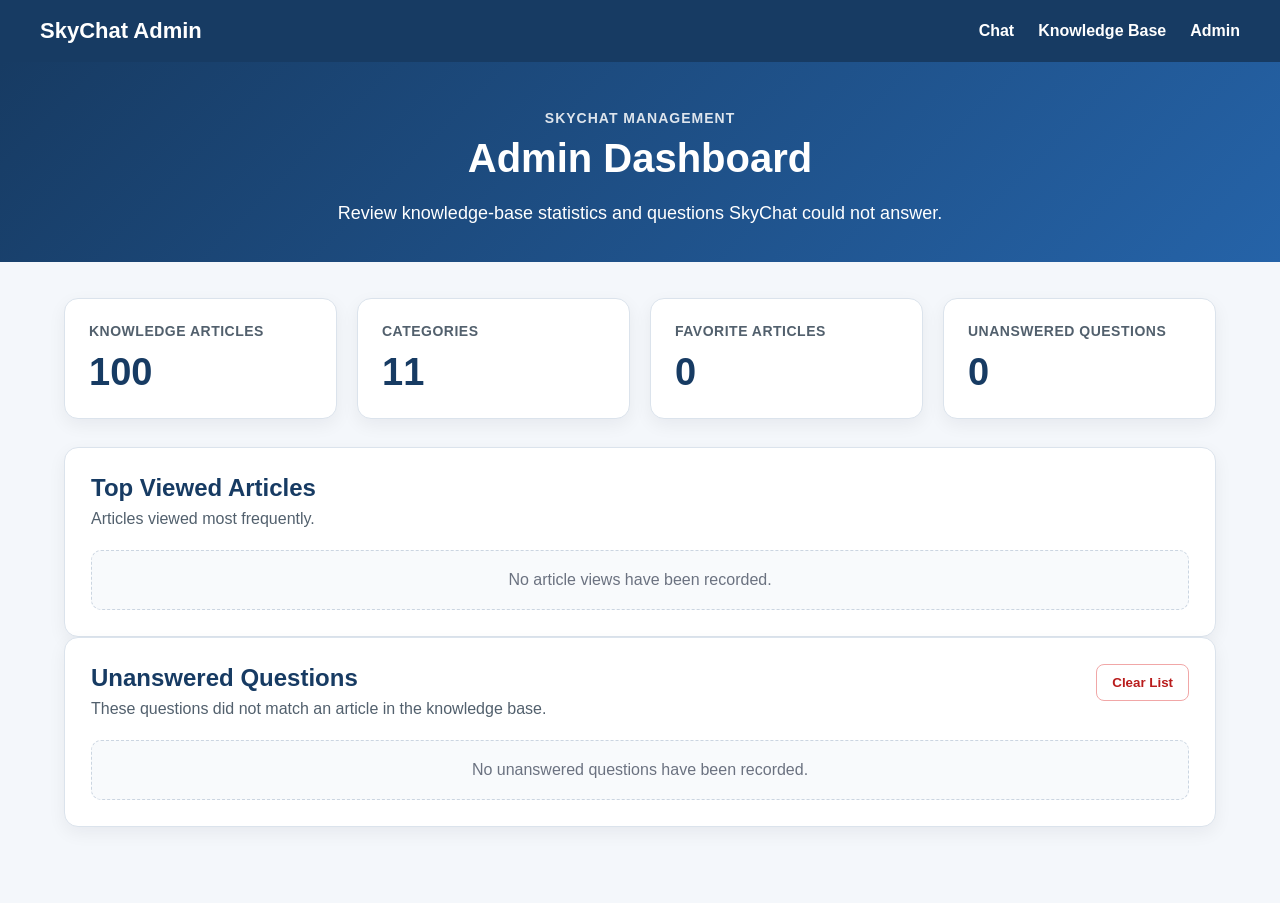
==== pages/admin.html @ cef56a5d "Upload SkyChat v1.0 Pilot" ====
<!DOCTYPE html>
<html lang="en">

<head>
    <meta charset="UTF-8">

    <meta
        name="viewport"
        content="width=device-width, initial-scale=1.0"
    >

    <title>SkyChat Admin</title>

    <link
        rel="stylesheet"
        href="../css/style.css"
    >
</head>

<body>

    <nav>
        <div class="logo">
            SkyChat Admin
        </div>

        <ul>
            <li>
                <a href="../index.html">
                    Chat
                </a>
            </li>

            <li>
                <a href="knowledge.html">
                    Knowledge Base
                </a>
            </li>

            <li>
                <a href="admin.html">
                    Admin
                </a>
            </li>
        </ul>
    </nav>

    <header class="admin-header">
        <p class="eyebrow">
            SkyChat Management
        </p>

        <h1>Admin Dashboard</h1>

        <p class="header-description">
            Review knowledge-base statistics and questions
            SkyChat could not answer.
        </p>
    </header>

    <main class="admin-layout">

        <section class="admin-stat-grid">

            <article class="admin-stat-card">
                <span class="admin-stat-label">
                    Knowledge Articles
                </span>

                <strong
                    id="articleCount"
                    class="admin-stat-number"
                >
                    0
                </strong>
            </article>

            <article class="admin-stat-card">
                <span class="admin-stat-label">
                    Categories
                </span>

                <strong
                    id="categoryCount"
                    class="admin-stat-number"
                >
                    0
                </strong>
            </article>

            <article class="admin-stat-card">
                <span class="admin-stat-label">
                    Favorite Articles
                </span>

                <strong
                    id="favoriteCount"
                    class="admin-stat-number"
                >
                    0
                </strong>
            </article>

            <article class="admin-stat-card">
                <span class="admin-stat-label">
                    Unanswered Questions
                </span>

                <strong
                    id="unansweredCount"
                    class="admin-stat-number"
                >
                    0
                </strong>
            </article>

        </section>
<section class="admin-panel">

    <div class="admin-panel-heading">

        <div>

            <h2>Top Viewed Articles</h2>

            <p>
                Articles viewed most frequently.
            </p>

        </div>

    </div>

    <div
        id="topArticlesList"
        class="top-articles-list"
    >

        <p class="admin-empty-message">
            No article views have been recorded.
        </p>

    </div>

</section>
        <section class="admin-panel">

            <div class="admin-panel-heading">
                <div>
                    <h2>Unanswered Questions</h2>

                    <p>
                        These questions did not match an article
                        in the knowledge base.
                    </p>
                </div>

                <button
                    id="clearUnansweredButton"
                    class="admin-danger-button"
                    type="button"
                >
                    Clear List
                </button>
            </div>

            <div
                id="unansweredQuestionsList"
                class="unanswered-questions-list"
            >
                <p class="admin-empty-message">
                    No unanswered questions have been recorded.
                </p>
            </div>

        </section>

    </main>

    <script src="../knowledge/accountAccess.js"></script>
    <script src="../knowledge/attendance.js"></script>
    <script src="../knowledge/enrollment.js"></script>
    <script src="../knowledge/familyAccess.js"></script>
    <script src="../knowledge/gradebook.js"></script>
    <script src="../knowledge/scheduling.js"></script>
    <script src="../knowledge/support.js"></script>
    <script src="../knowledge/peims.js"></script>
    <script src="../knowledge/dailyTasks.js"></script>
    <script src="../knowledge/transcriptsGrades.js"></script>
    <script src="../knowledge/knowledgeBase.js"></script>

    <script src="../admin.js"></script>

</body>

</html>
---- css/style.css ----
* {
    box-sizing: border-box;
}

body {
    margin: 0;
    font-family: Arial, Helvetica, sans-serif;
    background: #f4f7fb;
    color: #1f2937;
}

/* Navigation */

nav {
    display: flex;
    align-items: center;
    justify-content: space-between;
    padding: 18px 40px;
    background: #173b63;
    color: #ffffff;
}

.logo {
    font-size: 22px;
    font-weight: 700;
}

nav ul {
    display: flex;
    gap: 24px;
    margin: 0;
    padding: 0;
    list-style: none;
}

nav a {
    color: #ffffff;
    text-decoration: none;
    font-weight: 600;
}

nav a:hover {
    text-decoration: underline;
}

/* Header */

.home-header {
    padding: 10px 16px;
    text-align: center;
    background: linear-gradient(135deg, #173b63, #2563a8);
    color: #ffffff;
}

.eyebrow {
    margin: 0 0 10px;
    font-size: 14px;
    font-weight: 700;
    letter-spacing: 1px;
    text-transform: uppercase;
    opacity: 0.85;
}

.home-header h1 {
    margin: 0;
    font-size: 42px;
}

.header-description {
    max-width: 700px;
    margin: 18px auto 0;
    line-height: 1.6;
    font-size: 18px;
}

/* Main layout */

.home-layout {
    display: grid;
    grid-template-columns: minmax(0, 2fr) minmax(280px, 1fr);
    gap: 28px;
    max-width: 1200px;
    margin: 36px auto;
    padding: 0 24px;
}

/* Chat section */

.chat-box { 
  display: flex; 
  flex-direction: column; 
  height: calc(100vh - 100px); /* Reduced subtracted space to make it taller */
  min-height: 620px; 
  max-height: 900px; /* Increased from 760px for extra height */
  background: #ffffff; 
  border: 1px solid #dbe3ec; 
  border-radius: 16px; 
  overflow: hidden; 
  box-shadow: 0 8px 24px rgba(15, 23, 42, 0.08);
}


.chat-header {
    padding: 24px;
    background: #eef4fb;
    border-bottom: 1px solid #dbe3ec;
}

.chat-header h2 {
    margin: 0 0 8px;
    color: #173b63;
}

.chat-header p {
    margin: 0;
    color: #52606d;
}

.chat-messages {
    flex: 1;
    min-height: 0;
    display: flex;
    flex-direction: column;
    gap: 14px;
    padding: 24px;
    overflow-y: auto;
}

.message {
    max-width: 78%;
    padding: 12px 16px;
    border-radius: 14px;
    line-height: 1.5;
    white-space: pre-line;
}

.bot-message {
    align-self: flex-start;
    background: #edf3f9;
    color: #243b53;
    border-bottom-left-radius: 4px;
}

.user-message {
    align-self: flex-end;
    background: #2563eb;
    color: #ffffff;
    border-bottom-right-radius: 4px;
}

.chat-input-area {
    display: flex;
    gap: 12px;
    padding: 18px;
    background: #ffffff;
    border-top: 1px solid #dbe3ec;
    flex-shrink: 0;
}

.input-wrapper {
    position: relative;
    flex: 1;
}

#userInput {
    width: 100%;
    padding: 13px 14px;
    border: 1px solid #b8c5d3;
    border-radius: 9px;
    font-size: 16px;
    outline: none;
}

#userInput:focus {
    border-color: #2563eb;
    box-shadow: 0 0 0 3px rgba(37, 99, 235, 0.15);
}

#sendButton {
    padding: 0 22px;
    background: #2563eb;
    color: #ffffff;
    border: none;
    border-radius: 9px;
    font-size: 16px;
    font-weight: 700;
    cursor: pointer;
}

#sendButton:hover {
    background: #1d4ed8;
}

/* Autocomplete suggestions */

.suggestions {
    position: absolute;
    left: 0;
    right: 0;
    bottom: calc(100% + 8px);
    display: none;
    max-height: 260px;
    overflow-y: auto;
    background: #ffffff;
    border: 1px solid #d9e2ec;
    border-radius: 10px;
    box-shadow: 0 8px 20px rgba(0, 0, 0, 0.12);
    z-index: 20;
}

.suggestion-item {
    display: flex;
    flex-direction: column;
    gap: 3px;
    padding: 12px 14px;
    cursor: pointer;
    border-bottom: 1px solid #edf2f7;
}

.suggestion-item:last-child {
    border-bottom: none;
}

.suggestion-item:hover {
    background: #f0f5ff;
}

.suggestion-topic {
    color: #173b63;
    font-weight: 700;
}

.suggestion-hint {
    color: #6b7c93;
    font-size: 12px;
}

/* Sidebar */

.home-sidebar {
    display: flex;
    flex-direction: column;
    gap: 20px;
}

.sidebar-card {
    padding: 22px;
    background: #ffffff;
    border: 1px solid #dbe3ec;
    border-radius: 14px;
    box-shadow: 0 6px 18px rgba(15, 23, 42, 0.06);
}

.sidebar-card h2 {
    margin-top: 0;
    color: #173b63;
}

.sidebar-card p {
    color: #52606d;
    line-height: 1.6;
}

.primary-link,
.popular-article {
    display: block;
    margin-top: 12px;
    color: #2563eb;
    text-decoration: none;
    font-weight: 700;
}

.primary-link:hover,
.popular-article:hover {
    text-decoration: underline;
}

.coming-soon {
    display: block;
    margin-top: 12px;
    color: #6b7280;
}

/* Knowledge article response card */

.article-message {
    width: 100%;
    max-width: 560px;
    padding: 0;
    background: transparent;
}

.response-card {
    width: 100%;
    padding: 22px;
    background: #ffffff;
    border: 1px solid #d9e2ec;
    border-left: 5px solid #2563eb;
    border-radius: 12px;
    box-sizing: border-box;
    box-shadow: 0 4px 14px rgba(0, 0, 0, 0.08);
}

.response-title {
    margin: 0 0 10px;
    font-size: 20px;
    color: #172b4d;
}

.category-badge {
    display: inline-block;
    margin-bottom: 18px;
    padding: 5px 11px;
    background: #e8f0ff;
    color: #1d4ed8;
    border-radius: 20px;
    font-size: 13px;
    font-weight: 600;
}

.section-label {
    margin: 5px 0 6px;
    color: #52606d;
    font-size: 13px;
    font-weight: 700;
    text-transform: uppercase;
    letter-spacing: 0.5px;
}

.response-summary {
    margin: 0;
    color: #334e68;
    line-height: 1.6;
}

.response-divider {
    margin: 18px 0;
    border: 0;
    border-top: 1px solid #d9e2ec;
}

.response-answer {
    color: #243b53;
    line-height: 1.7;
    white-space: pre-line;
}

.related-articles {
    display: flex;
    flex-wrap: wrap;
    gap: 8px;
    margin-top: 10px;
}

.related-button {
    padding: 8px 12px;
    background: #f0f5ff;
    color: #1d4ed8;
    border: 1px solid #b6ccfe;
    border-radius: 7px;
    font-family: inherit;
    font-size: 14px;
    cursor: pointer;
}

.related-button:hover {
    background: #dbe8ff;
    border-color: #7da2f8;
}

/* Responsive layout */

@media (max-width: 850px) {
    nav {
        flex-direction: column;
        gap: 14px;
        padding: 18px 20px;
    }

    nav ul {
        flex-wrap: wrap;
        justify-content: center;
    }

    .home-header {
        padding: 42px 20px 30px;
    }

    .home-header h1 {
        font-size: 34px;
    }

    .home-layout {
        grid-template-columns: 1fr;
        padding: 0 16px;
    }

    .chat-box {
        min-height: 560px;
    }

    .message {
        max-width: 90%;
    }
}

@media (max-width: 560px) {
    .chat-input-area {
        flex-direction: column;
    }

    #sendButton {
        min-height: 46px;
    }

    .home-header h1 {
        font-size: 30px;
    }
}
/* ChatGPT typing indicator */

.typing {
    display: flex;
    gap: 6px;
    align-items: center;
}

.typing span {
    width: 10px;
    height: 10px;
    border-radius: 50%;
    background: #4f73c8;
    animation: bounce 1.2s infinite;
}

.typing span:nth-child(2) {
    animation-delay: .2s;
}

.typing span:nth-child(3) {
    animation-delay: .4s;
}

@keyframes bounce {

    0%,80%,100%{
        transform: translateY(0);
        opacity:.4;
    }

    40%{
        transform: translateY(-7px);
        opacity:1;
    }

}
.message {

    animation: fadeIn .35s ease;

}

@keyframes fadeIn{

from{

opacity:0;
transform:translateY(10px);

}

to{

opacity:1;
transform:translateY(0);

}

}
.response-card{

transition:.25s;

}

.response-card:hover{

transform:translateY(-4px);

box-shadow:0 12px 30px rgba(0,0,0,.15);

}
/* Category browser */

.category-browser-card {
    overflow: hidden;
}

.category-browser {
    display: flex;
    flex-direction: column;
    gap: 10px;
    margin: 18px 0;
}

.category-section {
    overflow: hidden;
    border: 1px solid #dbe3ec;
    border-radius: 10px;
    background: #ffffff;
}

.category-toggle {
    width: 100%;
    display: flex;
    align-items: center;
    justify-content: space-between;
    gap: 12px;
    padding: 13px 14px;
    background: #f5f8fc;
    color: #173b63;
    border: none;
    font-family: inherit;
    font-size: 15px;
    font-weight: 700;
    text-align: left;
    cursor: pointer;
}

.category-toggle:hover {
    background: #eaf1fa;
}

.category-toggle.active {
    background: #173b63;
    color: #ffffff;
}

.category-count {
    display: inline-flex;
    align-items: center;
    justify-content: center;
    min-width: 26px;
    height: 26px;
    padding: 0 8px;
    background: #dce9f8;
    color: #173b63;
    border-radius: 20px;
    font-size: 12px;
    font-weight: 700;
}

.category-toggle.active .category-count {
    background: #ffffff;
    color: #173b63;
}

.category-article-list {
    display: none;
    flex-direction: column;
    padding: 8px;
    background: #ffffff;
    border-top: 1px solid #dbe3ec;
}

.category-article-list.open {
    display: flex;
}

.category-article-button {
    width: 100%;
    padding: 10px 11px;
    background: transparent;
    color: #334e68;
    border: none;
    border-radius: 7px;
    font-family: inherit;
    font-size: 14px;
    text-align: left;
    cursor: pointer;
}

.category-article-button:hover {
    background: #eef4fb;
    color: #1d4ed8;
}
/* Favorite articles */

.article-heading {
    display: flex;
    align-items: flex-start;
    justify-content: space-between;
    gap: 16px;
}

.article-heading .response-title {
    flex: 1;
}

.favorite-article-button {
    flex-shrink: 0;
    width: 40px;
    height: 40px;
    padding: 0;
    background: #f5f8fc;
    color: #6b7280;
    border: 1px solid #d9e2ec;
    border-radius: 50%;
    font-family: inherit;
    font-size: 25px;
    line-height: 1;
    cursor: pointer;
    transition: 0.2s ease;
}

.favorite-article-button:hover {
    background: #fff7d6;
    color: #d97706;
    border-color: #f4c95d;
    transform: scale(1.06);
}

.favorite-article-button.active {
    background: #fff7d6;
    color: #d97706;
    border-color: #f4c95d;
}

.favorites-list {
    display: flex;
    flex-direction: column;
    gap: 8px;
    margin-top: 16px;
}

.favorites-empty {
    color: #6b7280;
    font-size: 14px;
    font-style: italic;
}

.favorite-item {
    display: flex;
    align-items: stretch;
    overflow: hidden;
    border: 1px solid #dbe3ec;
    border-radius: 8px;
}

.favorite-open-button {
    flex: 1;
    padding: 10px 12px;
    background: #f5f8fc;
    color: #173b63;
    border: none;
    font-family: inherit;
    font-size: 14px;
    font-weight: 600;
    text-align: left;
    cursor: pointer;
}

.favorite-open-button:hover {
    background: #eaf1fa;
    color: #1d4ed8;
}

.favorite-remove-button {
    width: 40px;
    background: #ffffff;
    color: #6b7280;
    border: none;
    border-left: 1px solid #dbe3ec;
    font-family: inherit;
    font-size: 22px;
    cursor: pointer;
}

.favorite-remove-button:hover {
    background: #fee2e2;
    color: #b91c1c;
}
/* Admin dashboard */

.admin-header {
    padding: 48px 40px 34px;
    text-align: center;
    background: linear-gradient(135deg, #173b63, #2563a8);
    color: #ffffff;
}

.admin-header h1 {
    margin: 0;
    font-size: 40px;
}

.admin-layout {
    max-width: 1200px;
    margin: 36px auto;
    padding: 0 24px 40px;
}

.admin-stat-grid {
    display: grid;
    grid-template-columns: repeat(4, minmax(0, 1fr));
    gap: 20px;
    margin-bottom: 28px;
}

.admin-stat-card {
    display: flex;
    flex-direction: column;
    gap: 12px;
    padding: 24px;
    background: #ffffff;
    border: 1px solid #dbe3ec;
    border-radius: 14px;
    box-shadow: 0 6px 18px rgba(15, 23, 42, 0.06);
}

.admin-stat-label {
    color: #52606d;
    font-size: 14px;
    font-weight: 700;
    text-transform: uppercase;
    letter-spacing: 0.5px;
}

.admin-stat-number {
    color: #173b63;
    font-size: 38px;
}

.admin-panel {
    padding: 26px;
    background: #ffffff;
    border: 1px solid #dbe3ec;
    border-radius: 14px;
    box-shadow: 0 6px 18px rgba(15, 23, 42, 0.06);
}

.admin-panel-heading {
    display: flex;
    align-items: flex-start;
    justify-content: space-between;
    gap: 20px;
    margin-bottom: 22px;
}

.admin-panel-heading h2 {
    margin: 0 0 8px;
    color: #173b63;
}

.admin-panel-heading p {
    margin: 0;
    color: #52606d;
}

.admin-danger-button {
    flex-shrink: 0;
    padding: 10px 15px;
    background: #ffffff;
    color: #b91c1c;
    border: 1px solid #f1a7a7;
    border-radius: 8px;
    font-family: inherit;
    font-weight: 700;
    cursor: pointer;
}

.admin-danger-button:hover {
    background: #fee2e2;
}

.unanswered-questions-list {
    display: flex;
    flex-direction: column;
    gap: 12px;
}

.unanswered-question-card {
    padding: 18px;
    background: #f8fafc;
    border: 1px solid #dbe3ec;
    border-left: 4px solid #2563eb;
    border-radius: 10px;
}

.unanswered-question-card h3 {
    margin: 0 0 12px;
    color: #243b53;
    font-size: 17px;
}

.unanswered-question-details {
    display: flex;
    flex-wrap: wrap;
    gap: 14px;
    color: #6b7280;
    font-size: 13px;
}

.admin-empty-message {
    margin: 0;
    padding: 20px;
    color: #6b7280;
    text-align: center;
    background: #f8fafc;
    border: 1px dashed #cbd5e1;
    border-radius: 10px;
}

@media (max-width: 900px) {
    .admin-stat-grid {
        grid-template-columns: repeat(2, minmax(0, 1fr));
    }
}

@media (max-width: 560px) {
    .admin-header {
        padding: 38px 20px 28px;
    }

    .admin-header h1 {
        font-size: 31px;
    }

    .admin-stat-grid {
        grid-template-columns: 1fr;
    }

    .admin-panel-heading {
        flex-direction: column;
    }

    .admin-danger-button {
        width: 100%;
    }
}
/* ======================================================
   TOP VIEWED ARTICLES
   ====================================================== */

.top-articles-list {
    display: flex;
    flex-direction: column;
    gap: 12px;
    margin-top: 20px;
}

.top-article-item {
    display: grid;
    grid-template-columns: 45px 1fr auto;
    align-items: center;
    gap: 16px;
    padding: 16px 18px;
    background: #f7f9fc;
    border: 1px solid #d8e1ec;
    border-radius: 12px;
}

.top-article-rank {
    display: flex;
    align-items: center;
    justify-content: center;
    width: 34px;
    height: 34px;
    border-radius: 50%;
    background: #1f5f9f;
    color: white;
    font-weight: 700;
}

.top-article-topic {
    font-size: 16px;
    font-weight: 600;
    color: #163b66;
}

.top-article-views {
    font-size: 14px;
    font-weight: 600;
    color: #58677a;
    white-space: nowrap;
}

@media (max-width: 600px) {
    .top-article-item {
        grid-template-columns: 40px 1fr;
    }

    .top-article-views {
        grid-column: 2;
    }
}
/* ======================================================
   DASHBOARD
====================================================== */

.knowledge-dashboard-grid {
    display: grid;
    grid-template-columns: repeat(auto-fit, minmax(220px, 1fr));
    gap: 20px;
    margin-top: 20px;
}

.knowledge-dashboard-card {
    display: flex;
    align-items: center;
    gap: 18px;

    background: #ffffff;

    border-radius: 14px;

    padding: 20px;

    border: 1px solid #e5e7eb;

    box-shadow: 0 6px 18px rgba(0,0,0,.08);

    transition: all .25s ease;
}

.knowledge-dashboard-card:hover {
    transform: translateY(-4px);

    box-shadow: 0 10px 26px rgba(0,0,0,.15);
}

.knowledge-dashboard-icon {

    width: 58px;
    height: 58px;

    border-radius: 50%;

    background: #0f4c81;

    color: white;

    display: flex;

    align-items: center;

    justify-content: center;

    font-size: 28px;

    flex-shrink: 0;
}

.knowledge-dashboard-label {

    display: block;

    color: #6b7280;

    font-size: .9rem;

    margin-bottom: 6px;
}

.knowledge-dashboard-number {

    display: block;

    font-size: 2rem;

    font-weight: 700;

    color: #111827;
}

.knowledge-dashboard-date {

    display: block;

    font-size: 1rem;

    font-weight: 600;

    color: #111827;
}
/* ======================================================
   ADMIN LAYOUT
====================================================== */

.admin-main {

    display: grid;

    grid-template-columns: 260px 1fr;

    gap: 30px;

    align-items: start;

    max-width: 1600px;

    margin: 30px auto;

    padding: 0 25px;
}

.admin-sidebar {

    background: #0f4c81;

    color: white;

    border-radius: 16px;

    padding: 24px;

    position: sticky;

    top: 20px;

    min-height: 700px;
}

.sidebar-logo {

    text-align: center;

    margin-bottom: 35px;
}

.sidebar-logo h2 {

    margin-top: 12px;

    font-size: 1.4rem;
}

.sidebar-nav {

    display: flex;

    flex-direction: column;

    gap: 12px;
}

.sidebar-link {

    color: white;

    text-decoration: none;

    padding: 14px 18px;

    border-radius: 10px;

    transition: .25s;

    font-weight: 600;
}

.sidebar-link:hover {

    background: rgba(255,255,255,.15);
}

.sidebar-link.active {

    background: white;

    color: #0f4c81;
}
/* ======================================================
   KNOWLEDGE MANAGER CONTROLS
====================================================== */

.knowledge-heading-actions {
    display: flex;
    align-items: center;
    gap: 10px;
    flex-wrap: wrap;
}

.knowledge-primary-button,
.knowledge-secondary-button,
.knowledge-edit-button,
.knowledge-delete-button {
    border: none;
    border-radius: 9px;
    padding: 10px 16px;
    font-size: 0.9rem;
    font-weight: 600;
    cursor: pointer;
    transition:
        transform 0.2s ease,
        box-shadow 0.2s ease,
        background 0.2s ease;
}

.knowledge-primary-button {
    background: #0f5c9e;
    color: #ffffff;
    box-shadow: 0 4px 10px rgba(15, 92, 158, 0.25);
}

.knowledge-primary-button:hover {
    background: #0b4d87;
    transform: translateY(-2px);
    box-shadow: 0 7px 15px rgba(15, 92, 158, 0.3);
}

.knowledge-secondary-button {
    background: #eef4fa;
    color: #174a73;
    border: 1px solid #cbd9e7;
}

.knowledge-secondary-button:hover {
    background: #dfeaf5;
    transform: translateY(-2px);
}
.knowledge-favorite-button{
    background:#fff8dc;
    color:#9a6700;
}

.knowledge-favorite-button:hover{
    background:#ffe9a8;
    transform:translateY(-2px);
}
.knowledge-edit-button {
    background: #e8f3ff;
    color: #145b91;
}

.knowledge-edit-button:hover {
    background: #d5eaff;
    transform: translateY(-2px);
}

.knowledge-delete-button {
    background: #fff0f0;
    color: #a22c2c;
}

.knowledge-delete-button:hover {
    background: #ffdede;
    transform: translateY(-2px);
}

.knowledge-toolbar {
    margin-top: 22px;
    margin-bottom: 22px;
}

.knowledge-search-input {
    width: 100%;
    max-width: 560px;
    padding: 13px 16px;
    border: 1px solid #cdd7e2;
    border-radius: 10px;
    background: #ffffff;
    font-size: 1rem;
    outline: none;
    transition:
        border-color 0.2s ease,
        box-shadow 0.2s ease;
}

.knowledge-search-input:focus {
    border-color: #2473b7;
    box-shadow: 0 0 0 4px rgba(36, 115, 183, 0.13);
}

.knowledge-article-actions {
    display: flex;
    gap: 8px;
    flex-wrap: wrap;
}
/* ======================================================
   RECENT ACTIVITY
====================================================== */

.recent-activity-list{
    display:flex;
    flex-direction:column;
    gap:14px;
}

.recent-activity-item{
    display:flex;
    justify-content:space-between;
    align-items:center;
    padding:16px 18px;
    border:1px solid #e5e7eb;
    border-radius:12px;
    background:#ffffff;
    transition:all .2s ease;
}

.recent-activity-item:hover{
    background:#f8fafc;
    border-color:#cbd5e1;
}

.recent-activity-details{
    display:flex;
    flex-direction:column;
    gap:4px;
}

.recent-activity-details strong{
    color:#1e3a8a;
    font-size:15px;
}

.recent-activity-details > span:not(.activity-badge){
    color:#64748b;
    font-size:14px;
}

.recent-activity-date{
    color:#94a3b8;
    font-size:13px;
    white-space:nowrap;
}
/* ======================================================
   ACTIVITY BADGES
====================================================== */

.activity-badge{
    display:inline-block;
    padding:4px 10px;
    border-radius:999px;
    font-size:12px;
    font-weight:600;
    letter-spacing:.3px;
    color:#ffffff;
    margin-bottom:4px;
}

.activity-title{
    color:#64748b;
    font-size:14px;
}

.created-article{
    background:#16a34a;
}

.updated-article{
    background:#f59e0b;
}

.deleted-article{
    background:#dc2626;
}

.imported-knowledge-base{
    background:#2563eb;
}

.exported-knowledge-base{
    background:#7c3aed;
}
/* =====================================================
   SKYCHAT v1.0 PILOT HOME-PAGE POLISH
   ===================================================== */
:root {
    --sky-navy: #12385f;
    --sky-blue: #2468ad;
    --sky-light: #eaf3fb;
    --sky-accent: #f0b429;
    --ink: #172b4d;
    --muted: #5d6b7a;
    --line: #d8e2ec;
}

.sr-only {
    position: absolute;
    width: 1px;
    height: 1px;
    padding: 0;
    margin: -1px;
    overflow: hidden;
    clip: rect(0, 0, 0, 0);
    white-space: nowrap;
    border: 0;
}

.app-nav {
    position: sticky;
    top: 0;
    z-index: 100;
    padding: 12px 40px;
    box-shadow: 0 6px 22px rgba(14, 40, 70, .18);
}

.brand {
    display: flex;
    align-items: center;
    gap: 12px;
    text-decoration: none;
    color: #fff;
}

.brand img {
    width: 58px;
    height: 58px;
    object-fit: contain;
    border-radius: 12px;
    background: #fff;
    padding: 4px;
}

.brand-copy {
    display: flex;
    flex-direction: column;
    line-height: 1.15;
}

.brand-copy strong { font-size: 20px; }
.brand-copy small { margin-top: 4px; opacity: .78; }
.app-nav a.active { border-bottom: 2px solid var(--sky-accent); padding-bottom: 5px; }

.home-header {
    position: relative;
    overflow: hidden;
    padding-top: 48px;
    background:
        radial-gradient(circle at 15% 20%, rgba(255,255,255,.13), transparent 28%),
        radial-gradient(circle at 85% 10%, rgba(255,255,255,.10), transparent 24%),
        linear-gradient(135deg, #12385f, #2468ad);
}

.pilot-badge {
    display: inline-flex;
    margin-bottom: 14px;
    padding: 7px 12px;
    border: 1px solid rgba(255,255,255,.4);
    border-radius: 999px;
    background: rgba(255,255,255,.12);
    font-size: 12px;
    font-weight: 800;
    letter-spacing: .6px;
    text-transform: uppercase;
}

.stat-strip {
    display: grid;
    grid-template-columns: repeat(4, minmax(110px, 1fr));
    max-width: 720px;
    margin: 30px auto 0;
    overflow: hidden;
    border: 1px solid rgba(255,255,255,.2);
    border-radius: 14px;
    background: rgba(8, 34, 62, .24);
    backdrop-filter: blur(6px);
}

.stat-strip div { padding: 14px 12px; border-right: 1px solid rgba(255,255,255,.15); }
.stat-strip div:last-child { border-right: 0; }
.stat-strip strong, .stat-strip span { display: block; }
.stat-strip strong { font-size: 20px; }
.stat-strip span { margin-top: 3px; font-size: 12px; opacity: .78; }

.chat-header {
    display: flex;
    align-items: center;
    justify-content: space-between;
    gap: 18px;
}

.online-indicator {
    display: inline-block;
    margin-bottom: 7px;
    color: #27864b;
    font-size: 12px;
    font-weight: 800;
    text-transform: uppercase;
    letter-spacing: .5px;
}

.secondary-button {
    flex-shrink: 0;
    padding: 9px 12px;
    border: 1px solid #b9c9d9;
    border-radius: 8px;
    background: #fff;
    color: var(--sky-navy);
    font-weight: 700;
    cursor: pointer;
}

.secondary-button:hover { background: #f4f8fc; }

.quick-topics {
    display: flex;
    gap: 8px;
    padding: 14px 18px;
    overflow-x: auto;
    border-bottom: 1px solid var(--line);
    background: #fbfdff;
}

.quick-topics button {
    flex: 0 0 auto;
    padding: 8px 12px;
    border: 1px solid #bfd2e5;
    border-radius: 999px;
    background: #fff;
    color: var(--sky-navy);
    font-family: inherit;
    font-size: 13px;
    font-weight: 700;
    cursor: pointer;
}

.quick-topics button:hover { background: var(--sky-light); border-color: #7fa9d2; }

.welcome-message {
    display: flex;
    flex-direction: column;
    gap: 7px;
    padding: 17px 18px;
}

.welcome-message strong { color: var(--sky-navy); font-size: 16px; }
.welcome-message span { color: #43576c; }

#sendButton { min-width: 154px; }

.pilot-notice {
    margin: 0;
    padding: 9px 18px 13px;
    background: #fff;
    color: #68798a;
    font-size: 12px;
    text-align: center;
}

.card-kicker {
    display: block;
    margin-bottom: 6px;
    color: var(--sky-blue);
    font-size: 11px;
    font-weight: 800;
    letter-spacing: .8px;
    text-transform: uppercase;
}

.app-footer {
    display: flex;
    justify-content: space-between;
    gap: 20px;
    padding: 24px 40px;
    background: #0d2c4b;
    color: rgba(255,255,255,.78);
    font-size: 13px;
}

@media (max-width: 850px) {
    .app-nav { position: static; }
    .brand-copy { align-items: center; }
    .stat-strip { grid-template-columns: repeat(2, 1fr); }
    .stat-strip div:nth-child(2) { border-right: 0; }
    .stat-strip div:nth-child(-n+2) { border-bottom: 1px solid rgba(255,255,255,.15); }
}

@media (max-width: 560px) {
    .brand img { width: 52px; height: 52px; }
    .chat-header { align-items: flex-start; }
    .secondary-button { font-size: 12px; }
    #sendButton { min-width: 0; }
    .app-footer { flex-direction: column; padding: 20px; text-align: center; }
}
.article-source {
    margin-top: 8px;
}

.source-manual {
    margin: 0 0 4px;
    font-weight: 600;
    line-height: 1.5;
}

.source-page {
    margin: 0;
    font-size: 0.9rem;
    color: #52627a;
}
/* ==========================================
   Structured Knowledge Article Sections
========================================== */

.article-purpose {
    margin: 8px 0 12px;
    line-height: 1.6;
    color: #2f3b52;
}

.article-navigation {
    margin: 8px 0 12px;
    font-weight: 600;
    color: #0b5cab;
    line-height: 1.6;
}

.article-procedure,
.article-notes {
    margin: 8px 0 12px;
    padding-left: 24px;
}

.article-procedure li,
.article-notes li {
    margin-bottom: 8px;
    line-height: 1.6;
}

.article-source {
    margin-top: 10px;
}

.source-manual {
    margin: 0 0 4px;
    font-weight: 600;
    color: #1f2937;
}

.source-page {
    margin: 0;
    color: #6b7280;
    font-size: 0.9rem;
}
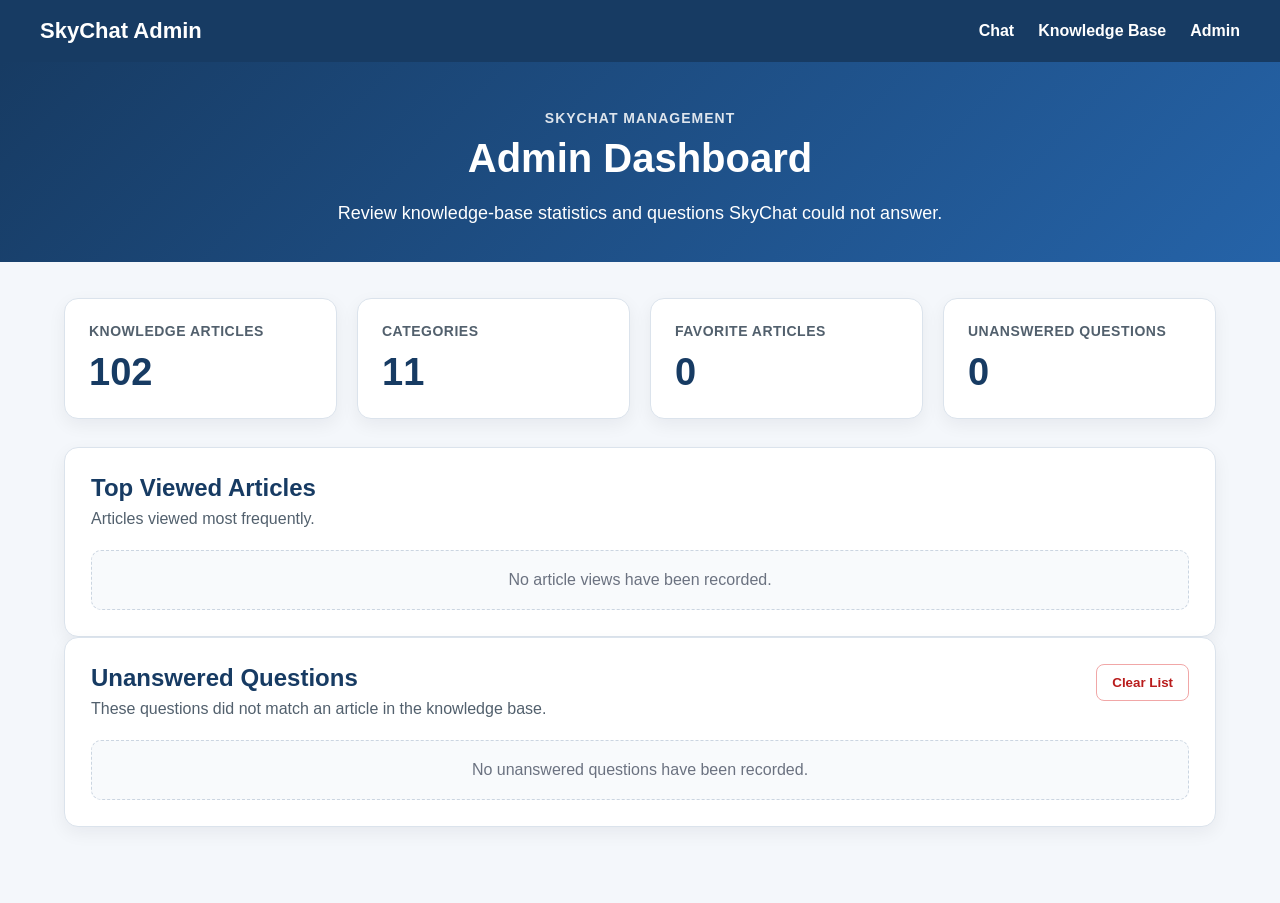
==== commit 80f02331: "Add Honor Roll Gradebook guide" ====
--- a/pages/admin.html
+++ b/pages/admin.html
@@ -1,196 +1,196 @@
-<!DOCTYPE html>
-<html lang="en">
-
-<head>
-    <meta charset="UTF-8">
-
-    <meta
-        name="viewport"
-        content="width=device-width, initial-scale=1.0"
-    >
-
-    <title>SkyChat Admin</title>
-
-    <link
-        rel="stylesheet"
-        href="../css/style.css"
-    >
-</head>
-
-<body>
-
-    <nav>
-        <div class="logo">
-            SkyChat Admin
-        </div>
-
-        <ul>
-            <li>
-                <a href="../index.html">
-                    Chat
-                </a>
-            </li>
-
-            <li>
-                <a href="knowledge.html">
-                    Knowledge Base
-                </a>
-            </li>
-
-            <li>
-                <a href="admin.html">
-                    Admin
-                </a>
-            </li>
-        </ul>
-    </nav>
-
-    <header class="admin-header">
-        <p class="eyebrow">
-            SkyChat Management
-        </p>
-
-        <h1>Admin Dashboard</h1>
-
-        <p class="header-description">
-            Review knowledge-base statistics and questions
-            SkyChat could not answer.
-        </p>
-    </header>
-
-    <main class="admin-layout">
-
-        <section class="admin-stat-grid">
-
-            <article class="admin-stat-card">
-                <span class="admin-stat-label">
-                    Knowledge Articles
-                </span>
-
-                <strong
-                    id="articleCount"
-                    class="admin-stat-number"
-                >
-                    0
-                </strong>
-            </article>
-
-            <article class="admin-stat-card">
-                <span class="admin-stat-label">
-                    Categories
-                </span>
-
-                <strong
-                    id="categoryCount"
-                    class="admin-stat-number"
-                >
-                    0
-                </strong>
-            </article>
-
-            <article class="admin-stat-card">
-                <span class="admin-stat-label">
-                    Favorite Articles
-                </span>
-
-                <strong
-                    id="favoriteCount"
-                    class="admin-stat-number"
-                >
-                    0
-                </strong>
-            </article>
-
-            <article class="admin-stat-card">
-                <span class="admin-stat-label">
-                    Unanswered Questions
-                </span>
-
-                <strong
-                    id="unansweredCount"
-                    class="admin-stat-number"
-                >
-                    0
-                </strong>
-            </article>
-
-        </section>
-<section class="admin-panel">
-
-    <div class="admin-panel-heading">
-
-        <div>
-
-            <h2>Top Viewed Articles</h2>
-
-            <p>
-                Articles viewed most frequently.
-            </p>
-
-        </div>
-
-    </div>
-
-    <div
-        id="topArticlesList"
-        class="top-articles-list"
-    >
-
-        <p class="admin-empty-message">
-            No article views have been recorded.
-        </p>
-
-    </div>
-
-</section>
-        <section class="admin-panel">
-
-            <div class="admin-panel-heading">
-                <div>
-                    <h2>Unanswered Questions</h2>
-
-                    <p>
-                        These questions did not match an article
-                        in the knowledge base.
-                    </p>
-                </div>
-
-                <button
-                    id="clearUnansweredButton"
-                    class="admin-danger-button"
-                    type="button"
-                >
-                    Clear List
-                </button>
-            </div>
-
-            <div
-                id="unansweredQuestionsList"
-                class="unanswered-questions-list"
-            >
-                <p class="admin-empty-message">
-                    No unanswered questions have been recorded.
-                </p>
-            </div>
-
-        </section>
-
-    </main>
-
-    <script src="../knowledge/accountAccess.js"></script>
-    <script src="../knowledge/attendance.js"></script>
-    <script src="../knowledge/enrollment.js"></script>
-    <script src="../knowledge/familyAccess.js"></script>
-    <script src="../knowledge/gradebook.js"></script>
-    <script src="../knowledge/scheduling.js"></script>
-    <script src="../knowledge/support.js"></script>
-    <script src="../knowledge/peims.js"></script>
-    <script src="../knowledge/dailyTasks.js"></script>
-    <script src="../knowledge/transcriptsGrades.js"></script>
-    <script src="../knowledge/knowledgeBase.js"></script>
-
-    <script src="../admin.js"></script>
-
-</body>
-
+<!DOCTYPE html>
+<html lang="en">
+
+<head>
+    <meta charset="UTF-8">
+
+    <meta
+        name="viewport"
+        content="width=device-width, initial-scale=1.0"
+    >
+
+    <title>SkyChat Admin</title>
+
+    <link
+        rel="stylesheet"
+        href="../css/style.css"
+    >
+</head>
+
+<body>
+
+    <nav>
+        <div class="logo">
+            SkyChat Admin
+        </div>
+
+        <ul>
+            <li>
+                <a href="../index.html">
+                    Chat
+                </a>
+            </li>
+
+            <li>
+                <a href="knowledge.html">
+                    Knowledge Base
+                </a>
+            </li>
+
+            <li>
+                <a href="admin.html">
+                    Admin
+                </a>
+            </li>
+        </ul>
+    </nav>
+
+    <header class="admin-header">
+        <p class="eyebrow">
+            SkyChat Management
+        </p>
+
+        <h1>Admin Dashboard</h1>
+
+        <p class="header-description">
+            Review knowledge-base statistics and questions
+            SkyChat could not answer.
+        </p>
+    </header>
+
+    <main class="admin-layout">
+
+        <section class="admin-stat-grid">
+
+            <article class="admin-stat-card">
+                <span class="admin-stat-label">
+                    Knowledge Articles
+                </span>
+
+                <strong
+                    id="articleCount"
+                    class="admin-stat-number"
+                >
+                    0
+                </strong>
+            </article>
+
+            <article class="admin-stat-card">
+                <span class="admin-stat-label">
+                    Categories
+                </span>
+
+                <strong
+                    id="categoryCount"
+                    class="admin-stat-number"
+                >
+                    0
+                </strong>
+            </article>
+
+            <article class="admin-stat-card">
+                <span class="admin-stat-label">
+                    Favorite Articles
+                </span>
+
+                <strong
+                    id="favoriteCount"
+                    class="admin-stat-number"
+                >
+                    0
+                </strong>
+            </article>
+
+            <article class="admin-stat-card">
+                <span class="admin-stat-label">
+                    Unanswered Questions
+                </span>
+
+                <strong
+                    id="unansweredCount"
+                    class="admin-stat-number"
+                >
+                    0
+                </strong>
+            </article>
+
+        </section>
+<section class="admin-panel">
+
+    <div class="admin-panel-heading">
+
+        <div>
+
+            <h2>Top Viewed Articles</h2>
+
+            <p>
+                Articles viewed most frequently.
+            </p>
+
+        </div>
+
+    </div>
+
+    <div
+        id="topArticlesList"
+        class="top-articles-list"
+    >
+
+        <p class="admin-empty-message">
+            No article views have been recorded.
+        </p>
+
+    </div>
+
+</section>
+        <section class="admin-panel">
+
+            <div class="admin-panel-heading">
+                <div>
+                    <h2>Unanswered Questions</h2>
+
+                    <p>
+                        These questions did not match an article
+                        in the knowledge base.
+                    </p>
+                </div>
+
+                <button
+                    id="clearUnansweredButton"
+                    class="admin-danger-button"
+                    type="button"
+                >
+                    Clear List
+                </button>
+            </div>
+
+            <div
+                id="unansweredQuestionsList"
+                class="unanswered-questions-list"
+            >
+                <p class="admin-empty-message">
+                    No unanswered questions have been recorded.
+                </p>
+            </div>
+
+        </section>
+
+    </main>
+
+    <script src="../knowledge/accountAccess.js"></script>
+    <script src="../knowledge/attendance.js"></script>
+    <script src="../knowledge/enrollment.js"></script>
+    <script src="../knowledge/familyAccess.js"></script>
+    <script src="../knowledge/gradebook.js"></script>
+    <script src="../knowledge/scheduling.js"></script>
+    <script src="../knowledge/support.js"></script>
+    <script src="../knowledge/peims.js"></script>
+    <script src="../knowledge/dailyTasks.js"></script>
+    <script src="../knowledge/transcriptsGrades.js"></script>
+    <script src="../knowledge/knowledgeBase.js"></script>
+
+    <script src="../admin.js"></script>
+
+</body>
+
 </html>
--- a/css/style.css
+++ b/css/style.css
@@ -1,1535 +1,1535 @@
-* {
-    box-sizing: border-box;
-}
-
-body {
-    margin: 0;
-    font-family: Arial, Helvetica, sans-serif;
-    background: #f4f7fb;
-    color: #1f2937;
-}
-
-/* Navigation */
-
-nav {
-    display: flex;
-    align-items: center;
-    justify-content: space-between;
-    padding: 18px 40px;
-    background: #173b63;
-    color: #ffffff;
-}
-
-.logo {
-    font-size: 22px;
-    font-weight: 700;
-}
-
-nav ul {
-    display: flex;
-    gap: 24px;
-    margin: 0;
-    padding: 0;
-    list-style: none;
-}
-
-nav a {
-    color: #ffffff;
-    text-decoration: none;
-    font-weight: 600;
-}
-
-nav a:hover {
-    text-decoration: underline;
-}
-
-/* Header */
-
-.home-header {
-    padding: 10px 16px;
-    text-align: center;
-    background: linear-gradient(135deg, #173b63, #2563a8);
-    color: #ffffff;
-}
-
-.eyebrow {
-    margin: 0 0 10px;
-    font-size: 14px;
-    font-weight: 700;
-    letter-spacing: 1px;
-    text-transform: uppercase;
-    opacity: 0.85;
-}
-
-.home-header h1 {
-    margin: 0;
-    font-size: 42px;
-}
-
-.header-description {
-    max-width: 700px;
-    margin: 18px auto 0;
-    line-height: 1.6;
-    font-size: 18px;
-}
-
-/* Main layout */
-
-.home-layout {
-    display: grid;
-    grid-template-columns: minmax(0, 2fr) minmax(280px, 1fr);
-    gap: 28px;
-    max-width: 1200px;
-    margin: 36px auto;
-    padding: 0 24px;
-}
-
-/* Chat section */
-
-.chat-box { 
-  display: flex; 
-  flex-direction: column; 
-  height: calc(100vh - 100px); /* Reduced subtracted space to make it taller */
-  min-height: 620px; 
-  max-height: 900px; /* Increased from 760px for extra height */
-  background: #ffffff; 
-  border: 1px solid #dbe3ec; 
-  border-radius: 16px; 
-  overflow: hidden; 
-  box-shadow: 0 8px 24px rgba(15, 23, 42, 0.08);
-}
-
-
-.chat-header {
-    padding: 24px;
-    background: #eef4fb;
-    border-bottom: 1px solid #dbe3ec;
-}
-
-.chat-header h2 {
-    margin: 0 0 8px;
-    color: #173b63;
-}
-
-.chat-header p {
-    margin: 0;
-    color: #52606d;
-}
-
-.chat-messages {
-    flex: 1;
-    min-height: 0;
-    display: flex;
-    flex-direction: column;
-    gap: 14px;
-    padding: 24px;
-    overflow-y: auto;
-}
-
-.message {
-    max-width: 78%;
-    padding: 12px 16px;
-    border-radius: 14px;
-    line-height: 1.5;
-    white-space: pre-line;
-}
-
-.bot-message {
-    align-self: flex-start;
-    background: #edf3f9;
-    color: #243b53;
-    border-bottom-left-radius: 4px;
-}
-
-.user-message {
-    align-self: flex-end;
-    background: #2563eb;
-    color: #ffffff;
-    border-bottom-right-radius: 4px;
-}
-
-.chat-input-area {
-    display: flex;
-    gap: 12px;
-    padding: 18px;
-    background: #ffffff;
-    border-top: 1px solid #dbe3ec;
-    flex-shrink: 0;
-}
-
-.input-wrapper {
-    position: relative;
-    flex: 1;
-}
-
-#userInput {
-    width: 100%;
-    padding: 13px 14px;
-    border: 1px solid #b8c5d3;
-    border-radius: 9px;
-    font-size: 16px;
-    outline: none;
-}
-
-#userInput:focus {
-    border-color: #2563eb;
-    box-shadow: 0 0 0 3px rgba(37, 99, 235, 0.15);
-}
-
-#sendButton {
-    padding: 0 22px;
-    background: #2563eb;
-    color: #ffffff;
-    border: none;
-    border-radius: 9px;
-    font-size: 16px;
-    font-weight: 700;
-    cursor: pointer;
-}
-
-#sendButton:hover {
-    background: #1d4ed8;
-}
-
-/* Autocomplete suggestions */
-
-.suggestions {
-    position: absolute;
-    left: 0;
-    right: 0;
-    bottom: calc(100% + 8px);
-    display: none;
-    max-height: 260px;
-    overflow-y: auto;
-    background: #ffffff;
-    border: 1px solid #d9e2ec;
-    border-radius: 10px;
-    box-shadow: 0 8px 20px rgba(0, 0, 0, 0.12);
-    z-index: 20;
-}
-
-.suggestion-item {
-    display: flex;
-    flex-direction: column;
-    gap: 3px;
-    padding: 12px 14px;
-    cursor: pointer;
-    border-bottom: 1px solid #edf2f7;
-}
-
-.suggestion-item:last-child {
-    border-bottom: none;
-}
-
-.suggestion-item:hover {
-    background: #f0f5ff;
-}
-
-.suggestion-topic {
-    color: #173b63;
-    font-weight: 700;
-}
-
-.suggestion-hint {
-    color: #6b7c93;
-    font-size: 12px;
-}
-
-/* Sidebar */
-
-.home-sidebar {
-    display: flex;
-    flex-direction: column;
-    gap: 20px;
-}
-
-.sidebar-card {
-    padding: 22px;
-    background: #ffffff;
-    border: 1px solid #dbe3ec;
-    border-radius: 14px;
-    box-shadow: 0 6px 18px rgba(15, 23, 42, 0.06);
-}
-
-.sidebar-card h2 {
-    margin-top: 0;
-    color: #173b63;
-}
-
-.sidebar-card p {
-    color: #52606d;
-    line-height: 1.6;
-}
-
-.primary-link,
-.popular-article {
-    display: block;
-    margin-top: 12px;
-    color: #2563eb;
-    text-decoration: none;
-    font-weight: 700;
-}
-
-.primary-link:hover,
-.popular-article:hover {
-    text-decoration: underline;
-}
-
-.coming-soon {
-    display: block;
-    margin-top: 12px;
-    color: #6b7280;
-}
-
-/* Knowledge article response card */
-
-.article-message {
-    width: 100%;
-    max-width: 560px;
-    padding: 0;
-    background: transparent;
-}
-
-.response-card {
-    width: 100%;
-    padding: 22px;
-    background: #ffffff;
-    border: 1px solid #d9e2ec;
-    border-left: 5px solid #2563eb;
-    border-radius: 12px;
-    box-sizing: border-box;
-    box-shadow: 0 4px 14px rgba(0, 0, 0, 0.08);
-}
-
-.response-title {
-    margin: 0 0 10px;
-    font-size: 20px;
-    color: #172b4d;
-}
-
-.category-badge {
-    display: inline-block;
-    margin-bottom: 18px;
-    padding: 5px 11px;
-    background: #e8f0ff;
-    color: #1d4ed8;
-    border-radius: 20px;
-    font-size: 13px;
-    font-weight: 600;
-}
-
-.section-label {
-    margin: 5px 0 6px;
-    color: #52606d;
-    font-size: 13px;
-    font-weight: 700;
-    text-transform: uppercase;
-    letter-spacing: 0.5px;
-}
-
-.response-summary {
-    margin: 0;
-    color: #334e68;
-    line-height: 1.6;
-}
-
-.response-divider {
-    margin: 18px 0;
-    border: 0;
-    border-top: 1px solid #d9e2ec;
-}
-
-.response-answer {
-    color: #243b53;
-    line-height: 1.7;
-    white-space: pre-line;
-}
-
-.related-articles {
-    display: flex;
-    flex-wrap: wrap;
-    gap: 8px;
-    margin-top: 10px;
-}
-
-.related-button {
-    padding: 8px 12px;
-    background: #f0f5ff;
-    color: #1d4ed8;
-    border: 1px solid #b6ccfe;
-    border-radius: 7px;
-    font-family: inherit;
-    font-size: 14px;
-    cursor: pointer;
-}
-
-.related-button:hover {
-    background: #dbe8ff;
-    border-color: #7da2f8;
-}
-
-/* Responsive layout */
-
-@media (max-width: 850px) {
-    nav {
-        flex-direction: column;
-        gap: 14px;
-        padding: 18px 20px;
-    }
-
-    nav ul {
-        flex-wrap: wrap;
-        justify-content: center;
-    }
-
-    .home-header {
-        padding: 42px 20px 30px;
-    }
-
-    .home-header h1 {
-        font-size: 34px;
-    }
-
-    .home-layout {
-        grid-template-columns: 1fr;
-        padding: 0 16px;
-    }
-
-    .chat-box {
-        min-height: 560px;
-    }
-
-    .message {
-        max-width: 90%;
-    }
-}
-
-@media (max-width: 560px) {
-    .chat-input-area {
-        flex-direction: column;
-    }
-
-    #sendButton {
-        min-height: 46px;
-    }
-
-    .home-header h1 {
-        font-size: 30px;
-    }
-}
-/* ChatGPT typing indicator */
-
-.typing {
-    display: flex;
-    gap: 6px;
-    align-items: center;
-}
-
-.typing span {
-    width: 10px;
-    height: 10px;
-    border-radius: 50%;
-    background: #4f73c8;
-    animation: bounce 1.2s infinite;
-}
-
-.typing span:nth-child(2) {
-    animation-delay: .2s;
-}
-
-.typing span:nth-child(3) {
-    animation-delay: .4s;
-}
-
-@keyframes bounce {
-
-    0%,80%,100%{
-        transform: translateY(0);
-        opacity:.4;
-    }
-
-    40%{
-        transform: translateY(-7px);
-        opacity:1;
-    }
-
-}
-.message {
-
-    animation: fadeIn .35s ease;
-
-}
-
-@keyframes fadeIn{
-
-from{
-
-opacity:0;
-transform:translateY(10px);
-
-}
-
-to{
-
-opacity:1;
-transform:translateY(0);
-
-}
-
-}
-.response-card{
-
-transition:.25s;
-
-}
-
-.response-card:hover{
-
-transform:translateY(-4px);
-
-box-shadow:0 12px 30px rgba(0,0,0,.15);
-
-}
-/* Category browser */
-
-.category-browser-card {
-    overflow: hidden;
-}
-
-.category-browser {
-    display: flex;
-    flex-direction: column;
-    gap: 10px;
-    margin: 18px 0;
-}
-
-.category-section {
-    overflow: hidden;
-    border: 1px solid #dbe3ec;
-    border-radius: 10px;
-    background: #ffffff;
-}
-
-.category-toggle {
-    width: 100%;
-    display: flex;
-    align-items: center;
-    justify-content: space-between;
-    gap: 12px;
-    padding: 13px 14px;
-    background: #f5f8fc;
-    color: #173b63;
-    border: none;
-    font-family: inherit;
-    font-size: 15px;
-    font-weight: 700;
-    text-align: left;
-    cursor: pointer;
-}
-
-.category-toggle:hover {
-    background: #eaf1fa;
-}
-
-.category-toggle.active {
-    background: #173b63;
-    color: #ffffff;
-}
-
-.category-count {
-    display: inline-flex;
-    align-items: center;
-    justify-content: center;
-    min-width: 26px;
-    height: 26px;
-    padding: 0 8px;
-    background: #dce9f8;
-    color: #173b63;
-    border-radius: 20px;
-    font-size: 12px;
-    font-weight: 700;
-}
-
-.category-toggle.active .category-count {
-    background: #ffffff;
-    color: #173b63;
-}
-
-.category-article-list {
-    display: none;
-    flex-direction: column;
-    padding: 8px;
-    background: #ffffff;
-    border-top: 1px solid #dbe3ec;
-}
-
-.category-article-list.open {
-    display: flex;
-}
-
-.category-article-button {
-    width: 100%;
-    padding: 10px 11px;
-    background: transparent;
-    color: #334e68;
-    border: none;
-    border-radius: 7px;
-    font-family: inherit;
-    font-size: 14px;
-    text-align: left;
-    cursor: pointer;
-}
-
-.category-article-button:hover {
-    background: #eef4fb;
-    color: #1d4ed8;
-}
-/* Favorite articles */
-
-.article-heading {
-    display: flex;
-    align-items: flex-start;
-    justify-content: space-between;
-    gap: 16px;
-}
-
-.article-heading .response-title {
-    flex: 1;
-}
-
-.favorite-article-button {
-    flex-shrink: 0;
-    width: 40px;
-    height: 40px;
-    padding: 0;
-    background: #f5f8fc;
-    color: #6b7280;
-    border: 1px solid #d9e2ec;
-    border-radius: 50%;
-    font-family: inherit;
-    font-size: 25px;
-    line-height: 1;
-    cursor: pointer;
-    transition: 0.2s ease;
-}
-
-.favorite-article-button:hover {
-    background: #fff7d6;
-    color: #d97706;
-    border-color: #f4c95d;
-    transform: scale(1.06);
-}
-
-.favorite-article-button.active {
-    background: #fff7d6;
-    color: #d97706;
-    border-color: #f4c95d;
-}
-
-.favorites-list {
-    display: flex;
-    flex-direction: column;
-    gap: 8px;
-    margin-top: 16px;
-}
-
-.favorites-empty {
-    color: #6b7280;
-    font-size: 14px;
-    font-style: italic;
-}
-
-.favorite-item {
-    display: flex;
-    align-items: stretch;
-    overflow: hidden;
-    border: 1px solid #dbe3ec;
-    border-radius: 8px;
-}
-
-.favorite-open-button {
-    flex: 1;
-    padding: 10px 12px;
-    background: #f5f8fc;
-    color: #173b63;
-    border: none;
-    font-family: inherit;
-    font-size: 14px;
-    font-weight: 600;
-    text-align: left;
-    cursor: pointer;
-}
-
-.favorite-open-button:hover {
-    background: #eaf1fa;
-    color: #1d4ed8;
-}
-
-.favorite-remove-button {
-    width: 40px;
-    background: #ffffff;
-    color: #6b7280;
-    border: none;
-    border-left: 1px solid #dbe3ec;
-    font-family: inherit;
-    font-size: 22px;
-    cursor: pointer;
-}
-
-.favorite-remove-button:hover {
-    background: #fee2e2;
-    color: #b91c1c;
-}
-/* Admin dashboard */
-
-.admin-header {
-    padding: 48px 40px 34px;
-    text-align: center;
-    background: linear-gradient(135deg, #173b63, #2563a8);
-    color: #ffffff;
-}
-
-.admin-header h1 {
-    margin: 0;
-    font-size: 40px;
-}
-
-.admin-layout {
-    max-width: 1200px;
-    margin: 36px auto;
-    padding: 0 24px 40px;
-}
-
-.admin-stat-grid {
-    display: grid;
-    grid-template-columns: repeat(4, minmax(0, 1fr));
-    gap: 20px;
-    margin-bottom: 28px;
-}
-
-.admin-stat-card {
-    display: flex;
-    flex-direction: column;
-    gap: 12px;
-    padding: 24px;
-    background: #ffffff;
-    border: 1px solid #dbe3ec;
-    border-radius: 14px;
-    box-shadow: 0 6px 18px rgba(15, 23, 42, 0.06);
-}
-
-.admin-stat-label {
-    color: #52606d;
-    font-size: 14px;
-    font-weight: 700;
-    text-transform: uppercase;
-    letter-spacing: 0.5px;
-}
-
-.admin-stat-number {
-    color: #173b63;
-    font-size: 38px;
-}
-
-.admin-panel {
-    padding: 26px;
-    background: #ffffff;
-    border: 1px solid #dbe3ec;
-    border-radius: 14px;
-    box-shadow: 0 6px 18px rgba(15, 23, 42, 0.06);
-}
-
-.admin-panel-heading {
-    display: flex;
-    align-items: flex-start;
-    justify-content: space-between;
-    gap: 20px;
-    margin-bottom: 22px;
-}
-
-.admin-panel-heading h2 {
-    margin: 0 0 8px;
-    color: #173b63;
-}
-
-.admin-panel-heading p {
-    margin: 0;
-    color: #52606d;
-}
-
-.admin-danger-button {
-    flex-shrink: 0;
-    padding: 10px 15px;
-    background: #ffffff;
-    color: #b91c1c;
-    border: 1px solid #f1a7a7;
-    border-radius: 8px;
-    font-family: inherit;
-    font-weight: 700;
-    cursor: pointer;
-}
-
-.admin-danger-button:hover {
-    background: #fee2e2;
-}
-
-.unanswered-questions-list {
-    display: flex;
-    flex-direction: column;
-    gap: 12px;
-}
-
-.unanswered-question-card {
-    padding: 18px;
-    background: #f8fafc;
-    border: 1px solid #dbe3ec;
-    border-left: 4px solid #2563eb;
-    border-radius: 10px;
-}
-
-.unanswered-question-card h3 {
-    margin: 0 0 12px;
-    color: #243b53;
-    font-size: 17px;
-}
-
-.unanswered-question-details {
-    display: flex;
-    flex-wrap: wrap;
-    gap: 14px;
-    color: #6b7280;
-    font-size: 13px;
-}
-
-.admin-empty-message {
-    margin: 0;
-    padding: 20px;
-    color: #6b7280;
-    text-align: center;
-    background: #f8fafc;
-    border: 1px dashed #cbd5e1;
-    border-radius: 10px;
-}
-
-@media (max-width: 900px) {
-    .admin-stat-grid {
-        grid-template-columns: repeat(2, minmax(0, 1fr));
-    }
-}
-
-@media (max-width: 560px) {
-    .admin-header {
-        padding: 38px 20px 28px;
-    }
-
-    .admin-header h1 {
-        font-size: 31px;
-    }
-
-    .admin-stat-grid {
-        grid-template-columns: 1fr;
-    }
-
-    .admin-panel-heading {
-        flex-direction: column;
-    }
-
-    .admin-danger-button {
-        width: 100%;
-    }
-}
-/* ======================================================
-   TOP VIEWED ARTICLES
-   ====================================================== */
-
-.top-articles-list {
-    display: flex;
-    flex-direction: column;
-    gap: 12px;
-    margin-top: 20px;
-}
-
-.top-article-item {
-    display: grid;
-    grid-template-columns: 45px 1fr auto;
-    align-items: center;
-    gap: 16px;
-    padding: 16px 18px;
-    background: #f7f9fc;
-    border: 1px solid #d8e1ec;
-    border-radius: 12px;
-}
-
-.top-article-rank {
-    display: flex;
-    align-items: center;
-    justify-content: center;
-    width: 34px;
-    height: 34px;
-    border-radius: 50%;
-    background: #1f5f9f;
-    color: white;
-    font-weight: 700;
-}
-
-.top-article-topic {
-    font-size: 16px;
-    font-weight: 600;
-    color: #163b66;
-}
-
-.top-article-views {
-    font-size: 14px;
-    font-weight: 600;
-    color: #58677a;
-    white-space: nowrap;
-}
-
-@media (max-width: 600px) {
-    .top-article-item {
-        grid-template-columns: 40px 1fr;
-    }
-
-    .top-article-views {
-        grid-column: 2;
-    }
-}
-/* ======================================================
-   DASHBOARD
-====================================================== */
-
-.knowledge-dashboard-grid {
-    display: grid;
-    grid-template-columns: repeat(auto-fit, minmax(220px, 1fr));
-    gap: 20px;
-    margin-top: 20px;
-}
-
-.knowledge-dashboard-card {
-    display: flex;
-    align-items: center;
-    gap: 18px;
-
-    background: #ffffff;
-
-    border-radius: 14px;
-
-    padding: 20px;
-
-    border: 1px solid #e5e7eb;
-
-    box-shadow: 0 6px 18px rgba(0,0,0,.08);
-
-    transition: all .25s ease;
-}
-
-.knowledge-dashboard-card:hover {
-    transform: translateY(-4px);
-
-    box-shadow: 0 10px 26px rgba(0,0,0,.15);
-}
-
-.knowledge-dashboard-icon {
-
-    width: 58px;
-    height: 58px;
-
-    border-radius: 50%;
-
-    background: #0f4c81;
-
-    color: white;
-
-    display: flex;
-
-    align-items: center;
-
-    justify-content: center;
-
-    font-size: 28px;
-
-    flex-shrink: 0;
-}
-
-.knowledge-dashboard-label {
-
-    display: block;
-
-    color: #6b7280;
-
-    font-size: .9rem;
-
-    margin-bottom: 6px;
-}
-
-.knowledge-dashboard-number {
-
-    display: block;
-
-    font-size: 2rem;
-
-    font-weight: 700;
-
-    color: #111827;
-}
-
-.knowledge-dashboard-date {
-
-    display: block;
-
-    font-size: 1rem;
-
-    font-weight: 600;
-
-    color: #111827;
-}
-/* ======================================================
-   ADMIN LAYOUT
-====================================================== */
-
-.admin-main {
-
-    display: grid;
-
-    grid-template-columns: 260px 1fr;
-
-    gap: 30px;
-
-    align-items: start;
-
-    max-width: 1600px;
-
-    margin: 30px auto;
-
-    padding: 0 25px;
-}
-
-.admin-sidebar {
-
-    background: #0f4c81;
-
-    color: white;
-
-    border-radius: 16px;
-
-    padding: 24px;
-
-    position: sticky;
-
-    top: 20px;
-
-    min-height: 700px;
-}
-
-.sidebar-logo {
-
-    text-align: center;
-
-    margin-bottom: 35px;
-}
-
-.sidebar-logo h2 {
-
-    margin-top: 12px;
-
-    font-size: 1.4rem;
-}
-
-.sidebar-nav {
-
-    display: flex;
-
-    flex-direction: column;
-
-    gap: 12px;
-}
-
-.sidebar-link {
-
-    color: white;
-
-    text-decoration: none;
-
-    padding: 14px 18px;
-
-    border-radius: 10px;
-
-    transition: .25s;
-
-    font-weight: 600;
-}
-
-.sidebar-link:hover {
-
-    background: rgba(255,255,255,.15);
-}
-
-.sidebar-link.active {
-
-    background: white;
-
-    color: #0f4c81;
-}
-/* ======================================================
-   KNOWLEDGE MANAGER CONTROLS
-====================================================== */
-
-.knowledge-heading-actions {
-    display: flex;
-    align-items: center;
-    gap: 10px;
-    flex-wrap: wrap;
-}
-
-.knowledge-primary-button,
-.knowledge-secondary-button,
-.knowledge-edit-button,
-.knowledge-delete-button {
-    border: none;
-    border-radius: 9px;
-    padding: 10px 16px;
-    font-size: 0.9rem;
-    font-weight: 600;
-    cursor: pointer;
-    transition:
-        transform 0.2s ease,
-        box-shadow 0.2s ease,
-        background 0.2s ease;
-}
-
-.knowledge-primary-button {
-    background: #0f5c9e;
-    color: #ffffff;
-    box-shadow: 0 4px 10px rgba(15, 92, 158, 0.25);
-}
-
-.knowledge-primary-button:hover {
-    background: #0b4d87;
-    transform: translateY(-2px);
-    box-shadow: 0 7px 15px rgba(15, 92, 158, 0.3);
-}
-
-.knowledge-secondary-button {
-    background: #eef4fa;
-    color: #174a73;
-    border: 1px solid #cbd9e7;
-}
-
-.knowledge-secondary-button:hover {
-    background: #dfeaf5;
-    transform: translateY(-2px);
-}
-.knowledge-favorite-button{
-    background:#fff8dc;
-    color:#9a6700;
-}
-
-.knowledge-favorite-button:hover{
-    background:#ffe9a8;
-    transform:translateY(-2px);
-}
-.knowledge-edit-button {
-    background: #e8f3ff;
-    color: #145b91;
-}
-
-.knowledge-edit-button:hover {
-    background: #d5eaff;
-    transform: translateY(-2px);
-}
-
-.knowledge-delete-button {
-    background: #fff0f0;
-    color: #a22c2c;
-}
-
-.knowledge-delete-button:hover {
-    background: #ffdede;
-    transform: translateY(-2px);
-}
-
-.knowledge-toolbar {
-    margin-top: 22px;
-    margin-bottom: 22px;
-}
-
-.knowledge-search-input {
-    width: 100%;
-    max-width: 560px;
-    padding: 13px 16px;
-    border: 1px solid #cdd7e2;
-    border-radius: 10px;
-    background: #ffffff;
-    font-size: 1rem;
-    outline: none;
-    transition:
-        border-color 0.2s ease,
-        box-shadow 0.2s ease;
-}
-
-.knowledge-search-input:focus {
-    border-color: #2473b7;
-    box-shadow: 0 0 0 4px rgba(36, 115, 183, 0.13);
-}
-
-.knowledge-article-actions {
-    display: flex;
-    gap: 8px;
-    flex-wrap: wrap;
-}
-/* ======================================================
-   RECENT ACTIVITY
-====================================================== */
-
-.recent-activity-list{
-    display:flex;
-    flex-direction:column;
-    gap:14px;
-}
-
-.recent-activity-item{
-    display:flex;
-    justify-content:space-between;
-    align-items:center;
-    padding:16px 18px;
-    border:1px solid #e5e7eb;
-    border-radius:12px;
-    background:#ffffff;
-    transition:all .2s ease;
-}
-
-.recent-activity-item:hover{
-    background:#f8fafc;
-    border-color:#cbd5e1;
-}
-
-.recent-activity-details{
-    display:flex;
-    flex-direction:column;
-    gap:4px;
-}
-
-.recent-activity-details strong{
-    color:#1e3a8a;
-    font-size:15px;
-}
-
-.recent-activity-details > span:not(.activity-badge){
-    color:#64748b;
-    font-size:14px;
-}
-
-.recent-activity-date{
-    color:#94a3b8;
-    font-size:13px;
-    white-space:nowrap;
-}
-/* ======================================================
-   ACTIVITY BADGES
-====================================================== */
-
-.activity-badge{
-    display:inline-block;
-    padding:4px 10px;
-    border-radius:999px;
-    font-size:12px;
-    font-weight:600;
-    letter-spacing:.3px;
-    color:#ffffff;
-    margin-bottom:4px;
-}
-
-.activity-title{
-    color:#64748b;
-    font-size:14px;
-}
-
-.created-article{
-    background:#16a34a;
-}
-
-.updated-article{
-    background:#f59e0b;
-}
-
-.deleted-article{
-    background:#dc2626;
-}
-
-.imported-knowledge-base{
-    background:#2563eb;
-}
-
-.exported-knowledge-base{
-    background:#7c3aed;
-}
-/* =====================================================
-   SKYCHAT v1.0 PILOT HOME-PAGE POLISH
-   ===================================================== */
-:root {
-    --sky-navy: #12385f;
-    --sky-blue: #2468ad;
-    --sky-light: #eaf3fb;
-    --sky-accent: #f0b429;
-    --ink: #172b4d;
-    --muted: #5d6b7a;
-    --line: #d8e2ec;
-}
-
-.sr-only {
-    position: absolute;
-    width: 1px;
-    height: 1px;
-    padding: 0;
-    margin: -1px;
-    overflow: hidden;
-    clip: rect(0, 0, 0, 0);
-    white-space: nowrap;
-    border: 0;
-}
-
-.app-nav {
-    position: sticky;
-    top: 0;
-    z-index: 100;
-    padding: 12px 40px;
-    box-shadow: 0 6px 22px rgba(14, 40, 70, .18);
-}
-
-.brand {
-    display: flex;
-    align-items: center;
-    gap: 12px;
-    text-decoration: none;
-    color: #fff;
-}
-
-.brand img {
-    width: 58px;
-    height: 58px;
-    object-fit: contain;
-    border-radius: 12px;
-    background: #fff;
-    padding: 4px;
-}
-
-.brand-copy {
-    display: flex;
-    flex-direction: column;
-    line-height: 1.15;
-}
-
-.brand-copy strong { font-size: 20px; }
-.brand-copy small { margin-top: 4px; opacity: .78; }
-.app-nav a.active { border-bottom: 2px solid var(--sky-accent); padding-bottom: 5px; }
-
-.home-header {
-    position: relative;
-    overflow: hidden;
-    padding-top: 48px;
-    background:
-        radial-gradient(circle at 15% 20%, rgba(255,255,255,.13), transparent 28%),
-        radial-gradient(circle at 85% 10%, rgba(255,255,255,.10), transparent 24%),
-        linear-gradient(135deg, #12385f, #2468ad);
-}
-
-.pilot-badge {
-    display: inline-flex;
-    margin-bottom: 14px;
-    padding: 7px 12px;
-    border: 1px solid rgba(255,255,255,.4);
-    border-radius: 999px;
-    background: rgba(255,255,255,.12);
-    font-size: 12px;
-    font-weight: 800;
-    letter-spacing: .6px;
-    text-transform: uppercase;
-}
-
-.stat-strip {
-    display: grid;
-    grid-template-columns: repeat(4, minmax(110px, 1fr));
-    max-width: 720px;
-    margin: 30px auto 0;
-    overflow: hidden;
-    border: 1px solid rgba(255,255,255,.2);
-    border-radius: 14px;
-    background: rgba(8, 34, 62, .24);
-    backdrop-filter: blur(6px);
-}
-
-.stat-strip div { padding: 14px 12px; border-right: 1px solid rgba(255,255,255,.15); }
-.stat-strip div:last-child { border-right: 0; }
-.stat-strip strong, .stat-strip span { display: block; }
-.stat-strip strong { font-size: 20px; }
-.stat-strip span { margin-top: 3px; font-size: 12px; opacity: .78; }
-
-.chat-header {
-    display: flex;
-    align-items: center;
-    justify-content: space-between;
-    gap: 18px;
-}
-
-.online-indicator {
-    display: inline-block;
-    margin-bottom: 7px;
-    color: #27864b;
-    font-size: 12px;
-    font-weight: 800;
-    text-transform: uppercase;
-    letter-spacing: .5px;
-}
-
-.secondary-button {
-    flex-shrink: 0;
-    padding: 9px 12px;
-    border: 1px solid #b9c9d9;
-    border-radius: 8px;
-    background: #fff;
-    color: var(--sky-navy);
-    font-weight: 700;
-    cursor: pointer;
-}
-
-.secondary-button:hover { background: #f4f8fc; }
-
-.quick-topics {
-    display: flex;
-    gap: 8px;
-    padding: 14px 18px;
-    overflow-x: auto;
-    border-bottom: 1px solid var(--line);
-    background: #fbfdff;
-}
-
-.quick-topics button {
-    flex: 0 0 auto;
-    padding: 8px 12px;
-    border: 1px solid #bfd2e5;
-    border-radius: 999px;
-    background: #fff;
-    color: var(--sky-navy);
-    font-family: inherit;
-    font-size: 13px;
-    font-weight: 700;
-    cursor: pointer;
-}
-
-.quick-topics button:hover { background: var(--sky-light); border-color: #7fa9d2; }
-
-.welcome-message {
-    display: flex;
-    flex-direction: column;
-    gap: 7px;
-    padding: 17px 18px;
-}
-
-.welcome-message strong { color: var(--sky-navy); font-size: 16px; }
-.welcome-message span { color: #43576c; }
-
-#sendButton { min-width: 154px; }
-
-.pilot-notice {
-    margin: 0;
-    padding: 9px 18px 13px;
-    background: #fff;
-    color: #68798a;
-    font-size: 12px;
-    text-align: center;
-}
-
-.card-kicker {
-    display: block;
-    margin-bottom: 6px;
-    color: var(--sky-blue);
-    font-size: 11px;
-    font-weight: 800;
-    letter-spacing: .8px;
-    text-transform: uppercase;
-}
-
-.app-footer {
-    display: flex;
-    justify-content: space-between;
-    gap: 20px;
-    padding: 24px 40px;
-    background: #0d2c4b;
-    color: rgba(255,255,255,.78);
-    font-size: 13px;
-}
-
-@media (max-width: 850px) {
-    .app-nav { position: static; }
-    .brand-copy { align-items: center; }
-    .stat-strip { grid-template-columns: repeat(2, 1fr); }
-    .stat-strip div:nth-child(2) { border-right: 0; }
-    .stat-strip div:nth-child(-n+2) { border-bottom: 1px solid rgba(255,255,255,.15); }
-}
-
-@media (max-width: 560px) {
-    .brand img { width: 52px; height: 52px; }
-    .chat-header { align-items: flex-start; }
-    .secondary-button { font-size: 12px; }
-    #sendButton { min-width: 0; }
-    .app-footer { flex-direction: column; padding: 20px; text-align: center; }
-}
-.article-source {
-    margin-top: 8px;
-}
-
-.source-manual {
-    margin: 0 0 4px;
-    font-weight: 600;
-    line-height: 1.5;
-}
-
-.source-page {
-    margin: 0;
-    font-size: 0.9rem;
-    color: #52627a;
-}
-/* ==========================================
-   Structured Knowledge Article Sections
-========================================== */
-
-.article-purpose {
-    margin: 8px 0 12px;
-    line-height: 1.6;
-    color: #2f3b52;
-}
-
-.article-navigation {
-    margin: 8px 0 12px;
-    font-weight: 600;
-    color: #0b5cab;
-    line-height: 1.6;
-}
-
-.article-procedure,
-.article-notes {
-    margin: 8px 0 12px;
-    padding-left: 24px;
-}
-
-.article-procedure li,
-.article-notes li {
-    margin-bottom: 8px;
-    line-height: 1.6;
-}
-
-.article-source {
-    margin-top: 10px;
-}
-
-.source-manual {
-    margin: 0 0 4px;
-    font-weight: 600;
-    color: #1f2937;
-}
-
-.source-page {
-    margin: 0;
-    color: #6b7280;
-    font-size: 0.9rem;
+* {
+    box-sizing: border-box;
+}
+
+body {
+    margin: 0;
+    font-family: Arial, Helvetica, sans-serif;
+    background: #f4f7fb;
+    color: #1f2937;
+}
+
+/* Navigation */
+
+nav {
+    display: flex;
+    align-items: center;
+    justify-content: space-between;
+    padding: 18px 40px;
+    background: #173b63;
+    color: #ffffff;
+}
+
+.logo {
+    font-size: 22px;
+    font-weight: 700;
+}
+
+nav ul {
+    display: flex;
+    gap: 24px;
+    margin: 0;
+    padding: 0;
+    list-style: none;
+}
+
+nav a {
+    color: #ffffff;
+    text-decoration: none;
+    font-weight: 600;
+}
+
+nav a:hover {
+    text-decoration: underline;
+}
+
+/* Header */
+
+.home-header {
+    padding: 10px 16px;
+    text-align: center;
+    background: linear-gradient(135deg, #173b63, #2563a8);
+    color: #ffffff;
+}
+
+.eyebrow {
+    margin: 0 0 10px;
+    font-size: 14px;
+    font-weight: 700;
+    letter-spacing: 1px;
+    text-transform: uppercase;
+    opacity: 0.85;
+}
+
+.home-header h1 {
+    margin: 0;
+    font-size: 42px;
+}
+
+.header-description {
+    max-width: 700px;
+    margin: 18px auto 0;
+    line-height: 1.6;
+    font-size: 18px;
+}
+
+/* Main layout */
+
+.home-layout {
+    display: grid;
+    grid-template-columns: minmax(0, 2fr) minmax(280px, 1fr);
+    gap: 28px;
+    max-width: 1200px;
+    margin: 36px auto;
+    padding: 0 24px;
+}
+
+/* Chat section */
+
+.chat-box { 
+  display: flex; 
+  flex-direction: column; 
+  height: calc(100vh - 100px); /* Reduced subtracted space to make it taller */
+  min-height: 620px; 
+  max-height: 900px; /* Increased from 760px for extra height */
+  background: #ffffff; 
+  border: 1px solid #dbe3ec; 
+  border-radius: 16px; 
+  overflow: hidden; 
+  box-shadow: 0 8px 24px rgba(15, 23, 42, 0.08);
+}
+
+
+.chat-header {
+    padding: 24px;
+    background: #eef4fb;
+    border-bottom: 1px solid #dbe3ec;
+}
+
+.chat-header h2 {
+    margin: 0 0 8px;
+    color: #173b63;
+}
+
+.chat-header p {
+    margin: 0;
+    color: #52606d;
+}
+
+.chat-messages {
+    flex: 1;
+    min-height: 0;
+    display: flex;
+    flex-direction: column;
+    gap: 14px;
+    padding: 24px;
+    overflow-y: auto;
+}
+
+.message {
+    max-width: 78%;
+    padding: 12px 16px;
+    border-radius: 14px;
+    line-height: 1.5;
+    white-space: pre-line;
+}
+
+.bot-message {
+    align-self: flex-start;
+    background: #edf3f9;
+    color: #243b53;
+    border-bottom-left-radius: 4px;
+}
+
+.user-message {
+    align-self: flex-end;
+    background: #2563eb;
+    color: #ffffff;
+    border-bottom-right-radius: 4px;
+}
+
+.chat-input-area {
+    display: flex;
+    gap: 12px;
+    padding: 18px;
+    background: #ffffff;
+    border-top: 1px solid #dbe3ec;
+    flex-shrink: 0;
+}
+
+.input-wrapper {
+    position: relative;
+    flex: 1;
+}
+
+#userInput {
+    width: 100%;
+    padding: 13px 14px;
+    border: 1px solid #b8c5d3;
+    border-radius: 9px;
+    font-size: 16px;
+    outline: none;
+}
+
+#userInput:focus {
+    border-color: #2563eb;
+    box-shadow: 0 0 0 3px rgba(37, 99, 235, 0.15);
+}
+
+#sendButton {
+    padding: 0 22px;
+    background: #2563eb;
+    color: #ffffff;
+    border: none;
+    border-radius: 9px;
+    font-size: 16px;
+    font-weight: 700;
+    cursor: pointer;
+}
+
+#sendButton:hover {
+    background: #1d4ed8;
+}
+
+/* Autocomplete suggestions */
+
+.suggestions {
+    position: absolute;
+    left: 0;
+    right: 0;
+    bottom: calc(100% + 8px);
+    display: none;
+    max-height: 260px;
+    overflow-y: auto;
+    background: #ffffff;
+    border: 1px solid #d9e2ec;
+    border-radius: 10px;
+    box-shadow: 0 8px 20px rgba(0, 0, 0, 0.12);
+    z-index: 20;
+}
+
+.suggestion-item {
+    display: flex;
+    flex-direction: column;
+    gap: 3px;
+    padding: 12px 14px;
+    cursor: pointer;
+    border-bottom: 1px solid #edf2f7;
+}
+
+.suggestion-item:last-child {
+    border-bottom: none;
+}
+
+.suggestion-item:hover {
+    background: #f0f5ff;
+}
+
+.suggestion-topic {
+    color: #173b63;
+    font-weight: 700;
+}
+
+.suggestion-hint {
+    color: #6b7c93;
+    font-size: 12px;
+}
+
+/* Sidebar */
+
+.home-sidebar {
+    display: flex;
+    flex-direction: column;
+    gap: 20px;
+}
+
+.sidebar-card {
+    padding: 22px;
+    background: #ffffff;
+    border: 1px solid #dbe3ec;
+    border-radius: 14px;
+    box-shadow: 0 6px 18px rgba(15, 23, 42, 0.06);
+}
+
+.sidebar-card h2 {
+    margin-top: 0;
+    color: #173b63;
+}
+
+.sidebar-card p {
+    color: #52606d;
+    line-height: 1.6;
+}
+
+.primary-link,
+.popular-article {
+    display: block;
+    margin-top: 12px;
+    color: #2563eb;
+    text-decoration: none;
+    font-weight: 700;
+}
+
+.primary-link:hover,
+.popular-article:hover {
+    text-decoration: underline;
+}
+
+.coming-soon {
+    display: block;
+    margin-top: 12px;
+    color: #6b7280;
+}
+
+/* Knowledge article response card */
+
+.article-message {
+    width: 100%;
+    max-width: 560px;
+    padding: 0;
+    background: transparent;
+}
+
+.response-card {
+    width: 100%;
+    padding: 22px;
+    background: #ffffff;
+    border: 1px solid #d9e2ec;
+    border-left: 5px solid #2563eb;
+    border-radius: 12px;
+    box-sizing: border-box;
+    box-shadow: 0 4px 14px rgba(0, 0, 0, 0.08);
+}
+
+.response-title {
+    margin: 0 0 10px;
+    font-size: 20px;
+    color: #172b4d;
+}
+
+.category-badge {
+    display: inline-block;
+    margin-bottom: 18px;
+    padding: 5px 11px;
+    background: #e8f0ff;
+    color: #1d4ed8;
+    border-radius: 20px;
+    font-size: 13px;
+    font-weight: 600;
+}
+
+.section-label {
+    margin: 5px 0 6px;
+    color: #52606d;
+    font-size: 13px;
+    font-weight: 700;
+    text-transform: uppercase;
+    letter-spacing: 0.5px;
+}
+
+.response-summary {
+    margin: 0;
+    color: #334e68;
+    line-height: 1.6;
+}
+
+.response-divider {
+    margin: 18px 0;
+    border: 0;
+    border-top: 1px solid #d9e2ec;
+}
+
+.response-answer {
+    color: #243b53;
+    line-height: 1.7;
+    white-space: pre-line;
+}
+
+.related-articles {
+    display: flex;
+    flex-wrap: wrap;
+    gap: 8px;
+    margin-top: 10px;
+}
+
+.related-button {
+    padding: 8px 12px;
+    background: #f0f5ff;
+    color: #1d4ed8;
+    border: 1px solid #b6ccfe;
+    border-radius: 7px;
+    font-family: inherit;
+    font-size: 14px;
+    cursor: pointer;
+}
+
+.related-button:hover {
+    background: #dbe8ff;
+    border-color: #7da2f8;
+}
+
+/* Responsive layout */
+
+@media (max-width: 850px) {
+    nav {
+        flex-direction: column;
+        gap: 14px;
+        padding: 18px 20px;
+    }
+
+    nav ul {
+        flex-wrap: wrap;
+        justify-content: center;
+    }
+
+    .home-header {
+        padding: 42px 20px 30px;
+    }
+
+    .home-header h1 {
+        font-size: 34px;
+    }
+
+    .home-layout {
+        grid-template-columns: 1fr;
+        padding: 0 16px;
+    }
+
+    .chat-box {
+        min-height: 560px;
+    }
+
+    .message {
+        max-width: 90%;
+    }
+}
+
+@media (max-width: 560px) {
+    .chat-input-area {
+        flex-direction: column;
+    }
+
+    #sendButton {
+        min-height: 46px;
+    }
+
+    .home-header h1 {
+        font-size: 30px;
+    }
+}
+/* ChatGPT typing indicator */
+
+.typing {
+    display: flex;
+    gap: 6px;
+    align-items: center;
+}
+
+.typing span {
+    width: 10px;
+    height: 10px;
+    border-radius: 50%;
+    background: #4f73c8;
+    animation: bounce 1.2s infinite;
+}
+
+.typing span:nth-child(2) {
+    animation-delay: .2s;
+}
+
+.typing span:nth-child(3) {
+    animation-delay: .4s;
+}
+
+@keyframes bounce {
+
+    0%,80%,100%{
+        transform: translateY(0);
+        opacity:.4;
+    }
+
+    40%{
+        transform: translateY(-7px);
+        opacity:1;
+    }
+
+}
+.message {
+
+    animation: fadeIn .35s ease;
+
+}
+
+@keyframes fadeIn{
+
+from{
+
+opacity:0;
+transform:translateY(10px);
+
+}
+
+to{
+
+opacity:1;
+transform:translateY(0);
+
+}
+
+}
+.response-card{
+
+transition:.25s;
+
+}
+
+.response-card:hover{
+
+transform:translateY(-4px);
+
+box-shadow:0 12px 30px rgba(0,0,0,.15);
+
+}
+/* Category browser */
+
+.category-browser-card {
+    overflow: hidden;
+}
+
+.category-browser {
+    display: flex;
+    flex-direction: column;
+    gap: 10px;
+    margin: 18px 0;
+}
+
+.category-section {
+    overflow: hidden;
+    border: 1px solid #dbe3ec;
+    border-radius: 10px;
+    background: #ffffff;
+}
+
+.category-toggle {
+    width: 100%;
+    display: flex;
+    align-items: center;
+    justify-content: space-between;
+    gap: 12px;
+    padding: 13px 14px;
+    background: #f5f8fc;
+    color: #173b63;
+    border: none;
+    font-family: inherit;
+    font-size: 15px;
+    font-weight: 700;
+    text-align: left;
+    cursor: pointer;
+}
+
+.category-toggle:hover {
+    background: #eaf1fa;
+}
+
+.category-toggle.active {
+    background: #173b63;
+    color: #ffffff;
+}
+
+.category-count {
+    display: inline-flex;
+    align-items: center;
+    justify-content: center;
+    min-width: 26px;
+    height: 26px;
+    padding: 0 8px;
+    background: #dce9f8;
+    color: #173b63;
+    border-radius: 20px;
+    font-size: 12px;
+    font-weight: 700;
+}
+
+.category-toggle.active .category-count {
+    background: #ffffff;
+    color: #173b63;
+}
+
+.category-article-list {
+    display: none;
+    flex-direction: column;
+    padding: 8px;
+    background: #ffffff;
+    border-top: 1px solid #dbe3ec;
+}
+
+.category-article-list.open {
+    display: flex;
+}
+
+.category-article-button {
+    width: 100%;
+    padding: 10px 11px;
+    background: transparent;
+    color: #334e68;
+    border: none;
+    border-radius: 7px;
+    font-family: inherit;
+    font-size: 14px;
+    text-align: left;
+    cursor: pointer;
+}
+
+.category-article-button:hover {
+    background: #eef4fb;
+    color: #1d4ed8;
+}
+/* Favorite articles */
+
+.article-heading {
+    display: flex;
+    align-items: flex-start;
+    justify-content: space-between;
+    gap: 16px;
+}
+
+.article-heading .response-title {
+    flex: 1;
+}
+
+.favorite-article-button {
+    flex-shrink: 0;
+    width: 40px;
+    height: 40px;
+    padding: 0;
+    background: #f5f8fc;
+    color: #6b7280;
+    border: 1px solid #d9e2ec;
+    border-radius: 50%;
+    font-family: inherit;
+    font-size: 25px;
+    line-height: 1;
+    cursor: pointer;
+    transition: 0.2s ease;
+}
+
+.favorite-article-button:hover {
+    background: #fff7d6;
+    color: #d97706;
+    border-color: #f4c95d;
+    transform: scale(1.06);
+}
+
+.favorite-article-button.active {
+    background: #fff7d6;
+    color: #d97706;
+    border-color: #f4c95d;
+}
+
+.favorites-list {
+    display: flex;
+    flex-direction: column;
+    gap: 8px;
+    margin-top: 16px;
+}
+
+.favorites-empty {
+    color: #6b7280;
+    font-size: 14px;
+    font-style: italic;
+}
+
+.favorite-item {
+    display: flex;
+    align-items: stretch;
+    overflow: hidden;
+    border: 1px solid #dbe3ec;
+    border-radius: 8px;
+}
+
+.favorite-open-button {
+    flex: 1;
+    padding: 10px 12px;
+    background: #f5f8fc;
+    color: #173b63;
+    border: none;
+    font-family: inherit;
+    font-size: 14px;
+    font-weight: 600;
+    text-align: left;
+    cursor: pointer;
+}
+
+.favorite-open-button:hover {
+    background: #eaf1fa;
+    color: #1d4ed8;
+}
+
+.favorite-remove-button {
+    width: 40px;
+    background: #ffffff;
+    color: #6b7280;
+    border: none;
+    border-left: 1px solid #dbe3ec;
+    font-family: inherit;
+    font-size: 22px;
+    cursor: pointer;
+}
+
+.favorite-remove-button:hover {
+    background: #fee2e2;
+    color: #b91c1c;
+}
+/* Admin dashboard */
+
+.admin-header {
+    padding: 48px 40px 34px;
+    text-align: center;
+    background: linear-gradient(135deg, #173b63, #2563a8);
+    color: #ffffff;
+}
+
+.admin-header h1 {
+    margin: 0;
+    font-size: 40px;
+}
+
+.admin-layout {
+    max-width: 1200px;
+    margin: 36px auto;
+    padding: 0 24px 40px;
+}
+
+.admin-stat-grid {
+    display: grid;
+    grid-template-columns: repeat(4, minmax(0, 1fr));
+    gap: 20px;
+    margin-bottom: 28px;
+}
+
+.admin-stat-card {
+    display: flex;
+    flex-direction: column;
+    gap: 12px;
+    padding: 24px;
+    background: #ffffff;
+    border: 1px solid #dbe3ec;
+    border-radius: 14px;
+    box-shadow: 0 6px 18px rgba(15, 23, 42, 0.06);
+}
+
+.admin-stat-label {
+    color: #52606d;
+    font-size: 14px;
+    font-weight: 700;
+    text-transform: uppercase;
+    letter-spacing: 0.5px;
+}
+
+.admin-stat-number {
+    color: #173b63;
+    font-size: 38px;
+}
+
+.admin-panel {
+    padding: 26px;
+    background: #ffffff;
+    border: 1px solid #dbe3ec;
+    border-radius: 14px;
+    box-shadow: 0 6px 18px rgba(15, 23, 42, 0.06);
+}
+
+.admin-panel-heading {
+    display: flex;
+    align-items: flex-start;
+    justify-content: space-between;
+    gap: 20px;
+    margin-bottom: 22px;
+}
+
+.admin-panel-heading h2 {
+    margin: 0 0 8px;
+    color: #173b63;
+}
+
+.admin-panel-heading p {
+    margin: 0;
+    color: #52606d;
+}
+
+.admin-danger-button {
+    flex-shrink: 0;
+    padding: 10px 15px;
+    background: #ffffff;
+    color: #b91c1c;
+    border: 1px solid #f1a7a7;
+    border-radius: 8px;
+    font-family: inherit;
+    font-weight: 700;
+    cursor: pointer;
+}
+
+.admin-danger-button:hover {
+    background: #fee2e2;
+}
+
+.unanswered-questions-list {
+    display: flex;
+    flex-direction: column;
+    gap: 12px;
+}
+
+.unanswered-question-card {
+    padding: 18px;
+    background: #f8fafc;
+    border: 1px solid #dbe3ec;
+    border-left: 4px solid #2563eb;
+    border-radius: 10px;
+}
+
+.unanswered-question-card h3 {
+    margin: 0 0 12px;
+    color: #243b53;
+    font-size: 17px;
+}
+
+.unanswered-question-details {
+    display: flex;
+    flex-wrap: wrap;
+    gap: 14px;
+    color: #6b7280;
+    font-size: 13px;
+}
+
+.admin-empty-message {
+    margin: 0;
+    padding: 20px;
+    color: #6b7280;
+    text-align: center;
+    background: #f8fafc;
+    border: 1px dashed #cbd5e1;
+    border-radius: 10px;
+}
+
+@media (max-width: 900px) {
+    .admin-stat-grid {
+        grid-template-columns: repeat(2, minmax(0, 1fr));
+    }
+}
+
+@media (max-width: 560px) {
+    .admin-header {
+        padding: 38px 20px 28px;
+    }
+
+    .admin-header h1 {
+        font-size: 31px;
+    }
+
+    .admin-stat-grid {
+        grid-template-columns: 1fr;
+    }
+
+    .admin-panel-heading {
+        flex-direction: column;
+    }
+
+    .admin-danger-button {
+        width: 100%;
+    }
+}
+/* ======================================================
+   TOP VIEWED ARTICLES
+   ====================================================== */
+
+.top-articles-list {
+    display: flex;
+    flex-direction: column;
+    gap: 12px;
+    margin-top: 20px;
+}
+
+.top-article-item {
+    display: grid;
+    grid-template-columns: 45px 1fr auto;
+    align-items: center;
+    gap: 16px;
+    padding: 16px 18px;
+    background: #f7f9fc;
+    border: 1px solid #d8e1ec;
+    border-radius: 12px;
+}
+
+.top-article-rank {
+    display: flex;
+    align-items: center;
+    justify-content: center;
+    width: 34px;
+    height: 34px;
+    border-radius: 50%;
+    background: #1f5f9f;
+    color: white;
+    font-weight: 700;
+}
+
+.top-article-topic {
+    font-size: 16px;
+    font-weight: 600;
+    color: #163b66;
+}
+
+.top-article-views {
+    font-size: 14px;
+    font-weight: 600;
+    color: #58677a;
+    white-space: nowrap;
+}
+
+@media (max-width: 600px) {
+    .top-article-item {
+        grid-template-columns: 40px 1fr;
+    }
+
+    .top-article-views {
+        grid-column: 2;
+    }
+}
+/* ======================================================
+   DASHBOARD
+====================================================== */
+
+.knowledge-dashboard-grid {
+    display: grid;
+    grid-template-columns: repeat(auto-fit, minmax(220px, 1fr));
+    gap: 20px;
+    margin-top: 20px;
+}
+
+.knowledge-dashboard-card {
+    display: flex;
+    align-items: center;
+    gap: 18px;
+
+    background: #ffffff;
+
+    border-radius: 14px;
+
+    padding: 20px;
+
+    border: 1px solid #e5e7eb;
+
+    box-shadow: 0 6px 18px rgba(0,0,0,.08);
+
+    transition: all .25s ease;
+}
+
+.knowledge-dashboard-card:hover {
+    transform: translateY(-4px);
+
+    box-shadow: 0 10px 26px rgba(0,0,0,.15);
+}
+
+.knowledge-dashboard-icon {
+
+    width: 58px;
+    height: 58px;
+
+    border-radius: 50%;
+
+    background: #0f4c81;
+
+    color: white;
+
+    display: flex;
+
+    align-items: center;
+
+    justify-content: center;
+
+    font-size: 28px;
+
+    flex-shrink: 0;
+}
+
+.knowledge-dashboard-label {
+
+    display: block;
+
+    color: #6b7280;
+
+    font-size: .9rem;
+
+    margin-bottom: 6px;
+}
+
+.knowledge-dashboard-number {
+
+    display: block;
+
+    font-size: 2rem;
+
+    font-weight: 700;
+
+    color: #111827;
+}
+
+.knowledge-dashboard-date {
+
+    display: block;
+
+    font-size: 1rem;
+
+    font-weight: 600;
+
+    color: #111827;
+}
+/* ======================================================
+   ADMIN LAYOUT
+====================================================== */
+
+.admin-main {
+
+    display: grid;
+
+    grid-template-columns: 260px 1fr;
+
+    gap: 30px;
+
+    align-items: start;
+
+    max-width: 1600px;
+
+    margin: 30px auto;
+
+    padding: 0 25px;
+}
+
+.admin-sidebar {
+
+    background: #0f4c81;
+
+    color: white;
+
+    border-radius: 16px;
+
+    padding: 24px;
+
+    position: sticky;
+
+    top: 20px;
+
+    min-height: 700px;
+}
+
+.sidebar-logo {
+
+    text-align: center;
+
+    margin-bottom: 35px;
+}
+
+.sidebar-logo h2 {
+
+    margin-top: 12px;
+
+    font-size: 1.4rem;
+}
+
+.sidebar-nav {
+
+    display: flex;
+
+    flex-direction: column;
+
+    gap: 12px;
+}
+
+.sidebar-link {
+
+    color: white;
+
+    text-decoration: none;
+
+    padding: 14px 18px;
+
+    border-radius: 10px;
+
+    transition: .25s;
+
+    font-weight: 600;
+}
+
+.sidebar-link:hover {
+
+    background: rgba(255,255,255,.15);
+}
+
+.sidebar-link.active {
+
+    background: white;
+
+    color: #0f4c81;
+}
+/* ======================================================
+   KNOWLEDGE MANAGER CONTROLS
+====================================================== */
+
+.knowledge-heading-actions {
+    display: flex;
+    align-items: center;
+    gap: 10px;
+    flex-wrap: wrap;
+}
+
+.knowledge-primary-button,
+.knowledge-secondary-button,
+.knowledge-edit-button,
+.knowledge-delete-button {
+    border: none;
+    border-radius: 9px;
+    padding: 10px 16px;
+    font-size: 0.9rem;
+    font-weight: 600;
+    cursor: pointer;
+    transition:
+        transform 0.2s ease,
+        box-shadow 0.2s ease,
+        background 0.2s ease;
+}
+
+.knowledge-primary-button {
+    background: #0f5c9e;
+    color: #ffffff;
+    box-shadow: 0 4px 10px rgba(15, 92, 158, 0.25);
+}
+
+.knowledge-primary-button:hover {
+    background: #0b4d87;
+    transform: translateY(-2px);
+    box-shadow: 0 7px 15px rgba(15, 92, 158, 0.3);
+}
+
+.knowledge-secondary-button {
+    background: #eef4fa;
+    color: #174a73;
+    border: 1px solid #cbd9e7;
+}
+
+.knowledge-secondary-button:hover {
+    background: #dfeaf5;
+    transform: translateY(-2px);
+}
+.knowledge-favorite-button{
+    background:#fff8dc;
+    color:#9a6700;
+}
+
+.knowledge-favorite-button:hover{
+    background:#ffe9a8;
+    transform:translateY(-2px);
+}
+.knowledge-edit-button {
+    background: #e8f3ff;
+    color: #145b91;
+}
+
+.knowledge-edit-button:hover {
+    background: #d5eaff;
+    transform: translateY(-2px);
+}
+
+.knowledge-delete-button {
+    background: #fff0f0;
+    color: #a22c2c;
+}
+
+.knowledge-delete-button:hover {
+    background: #ffdede;
+    transform: translateY(-2px);
+}
+
+.knowledge-toolbar {
+    margin-top: 22px;
+    margin-bottom: 22px;
+}
+
+.knowledge-search-input {
+    width: 100%;
+    max-width: 560px;
+    padding: 13px 16px;
+    border: 1px solid #cdd7e2;
+    border-radius: 10px;
+    background: #ffffff;
+    font-size: 1rem;
+    outline: none;
+    transition:
+        border-color 0.2s ease,
+        box-shadow 0.2s ease;
+}
+
+.knowledge-search-input:focus {
+    border-color: #2473b7;
+    box-shadow: 0 0 0 4px rgba(36, 115, 183, 0.13);
+}
+
+.knowledge-article-actions {
+    display: flex;
+    gap: 8px;
+    flex-wrap: wrap;
+}
+/* ======================================================
+   RECENT ACTIVITY
+====================================================== */
+
+.recent-activity-list{
+    display:flex;
+    flex-direction:column;
+    gap:14px;
+}
+
+.recent-activity-item{
+    display:flex;
+    justify-content:space-between;
+    align-items:center;
+    padding:16px 18px;
+    border:1px solid #e5e7eb;
+    border-radius:12px;
+    background:#ffffff;
+    transition:all .2s ease;
+}
+
+.recent-activity-item:hover{
+    background:#f8fafc;
+    border-color:#cbd5e1;
+}
+
+.recent-activity-details{
+    display:flex;
+    flex-direction:column;
+    gap:4px;
+}
+
+.recent-activity-details strong{
+    color:#1e3a8a;
+    font-size:15px;
+}
+
+.recent-activity-details > span:not(.activity-badge){
+    color:#64748b;
+    font-size:14px;
+}
+
+.recent-activity-date{
+    color:#94a3b8;
+    font-size:13px;
+    white-space:nowrap;
+}
+/* ======================================================
+   ACTIVITY BADGES
+====================================================== */
+
+.activity-badge{
+    display:inline-block;
+    padding:4px 10px;
+    border-radius:999px;
+    font-size:12px;
+    font-weight:600;
+    letter-spacing:.3px;
+    color:#ffffff;
+    margin-bottom:4px;
+}
+
+.activity-title{
+    color:#64748b;
+    font-size:14px;
+}
+
+.created-article{
+    background:#16a34a;
+}
+
+.updated-article{
+    background:#f59e0b;
+}
+
+.deleted-article{
+    background:#dc2626;
+}
+
+.imported-knowledge-base{
+    background:#2563eb;
+}
+
+.exported-knowledge-base{
+    background:#7c3aed;
+}
+/* =====================================================
+   SKYCHAT v1.0 PILOT HOME-PAGE POLISH
+   ===================================================== */
+:root {
+    --sky-navy: #12385f;
+    --sky-blue: #2468ad;
+    --sky-light: #eaf3fb;
+    --sky-accent: #f0b429;
+    --ink: #172b4d;
+    --muted: #5d6b7a;
+    --line: #d8e2ec;
+}
+
+.sr-only {
+    position: absolute;
+    width: 1px;
+    height: 1px;
+    padding: 0;
+    margin: -1px;
+    overflow: hidden;
+    clip: rect(0, 0, 0, 0);
+    white-space: nowrap;
+    border: 0;
+}
+
+.app-nav {
+    position: sticky;
+    top: 0;
+    z-index: 100;
+    padding: 12px 40px;
+    box-shadow: 0 6px 22px rgba(14, 40, 70, .18);
+}
+
+.brand {
+    display: flex;
+    align-items: center;
+    gap: 12px;
+    text-decoration: none;
+    color: #fff;
+}
+
+.brand img {
+    width: 58px;
+    height: 58px;
+    object-fit: contain;
+    border-radius: 12px;
+    background: #fff;
+    padding: 4px;
+}
+
+.brand-copy {
+    display: flex;
+    flex-direction: column;
+    line-height: 1.15;
+}
+
+.brand-copy strong { font-size: 20px; }
+.brand-copy small { margin-top: 4px; opacity: .78; }
+.app-nav a.active { border-bottom: 2px solid var(--sky-accent); padding-bottom: 5px; }
+
+.home-header {
+    position: relative;
+    overflow: hidden;
+    padding-top: 48px;
+    background:
+        radial-gradient(circle at 15% 20%, rgba(255,255,255,.13), transparent 28%),
+        radial-gradient(circle at 85% 10%, rgba(255,255,255,.10), transparent 24%),
+        linear-gradient(135deg, #12385f, #2468ad);
+}
+
+.pilot-badge {
+    display: inline-flex;
+    margin-bottom: 14px;
+    padding: 7px 12px;
+    border: 1px solid rgba(255,255,255,.4);
+    border-radius: 999px;
+    background: rgba(255,255,255,.12);
+    font-size: 12px;
+    font-weight: 800;
+    letter-spacing: .6px;
+    text-transform: uppercase;
+}
+
+.stat-strip {
+    display: grid;
+    grid-template-columns: repeat(4, minmax(110px, 1fr));
+    max-width: 720px;
+    margin: 30px auto 0;
+    overflow: hidden;
+    border: 1px solid rgba(255,255,255,.2);
+    border-radius: 14px;
+    background: rgba(8, 34, 62, .24);
+    backdrop-filter: blur(6px);
+}
+
+.stat-strip div { padding: 14px 12px; border-right: 1px solid rgba(255,255,255,.15); }
+.stat-strip div:last-child { border-right: 0; }
+.stat-strip strong, .stat-strip span { display: block; }
+.stat-strip strong { font-size: 20px; }
+.stat-strip span { margin-top: 3px; font-size: 12px; opacity: .78; }
+
+.chat-header {
+    display: flex;
+    align-items: center;
+    justify-content: space-between;
+    gap: 18px;
+}
+
+.online-indicator {
+    display: inline-block;
+    margin-bottom: 7px;
+    color: #27864b;
+    font-size: 12px;
+    font-weight: 800;
+    text-transform: uppercase;
+    letter-spacing: .5px;
+}
+
+.secondary-button {
+    flex-shrink: 0;
+    padding: 9px 12px;
+    border: 1px solid #b9c9d9;
+    border-radius: 8px;
+    background: #fff;
+    color: var(--sky-navy);
+    font-weight: 700;
+    cursor: pointer;
+}
+
+.secondary-button:hover { background: #f4f8fc; }
+
+.quick-topics {
+    display: flex;
+    gap: 8px;
+    padding: 14px 18px;
+    overflow-x: auto;
+    border-bottom: 1px solid var(--line);
+    background: #fbfdff;
+}
+
+.quick-topics button {
+    flex: 0 0 auto;
+    padding: 8px 12px;
+    border: 1px solid #bfd2e5;
+    border-radius: 999px;
+    background: #fff;
+    color: var(--sky-navy);
+    font-family: inherit;
+    font-size: 13px;
+    font-weight: 700;
+    cursor: pointer;
+}
+
+.quick-topics button:hover { background: var(--sky-light); border-color: #7fa9d2; }
+
+.welcome-message {
+    display: flex;
+    flex-direction: column;
+    gap: 7px;
+    padding: 17px 18px;
+}
+
+.welcome-message strong { color: var(--sky-navy); font-size: 16px; }
+.welcome-message span { color: #43576c; }
+
+#sendButton { min-width: 154px; }
+
+.pilot-notice {
+    margin: 0;
+    padding: 9px 18px 13px;
+    background: #fff;
+    color: #68798a;
+    font-size: 12px;
+    text-align: center;
+}
+
+.card-kicker {
+    display: block;
+    margin-bottom: 6px;
+    color: var(--sky-blue);
+    font-size: 11px;
+    font-weight: 800;
+    letter-spacing: .8px;
+    text-transform: uppercase;
+}
+
+.app-footer {
+    display: flex;
+    justify-content: space-between;
+    gap: 20px;
+    padding: 24px 40px;
+    background: #0d2c4b;
+    color: rgba(255,255,255,.78);
+    font-size: 13px;
+}
+
+@media (max-width: 850px) {
+    .app-nav { position: static; }
+    .brand-copy { align-items: center; }
+    .stat-strip { grid-template-columns: repeat(2, 1fr); }
+    .stat-strip div:nth-child(2) { border-right: 0; }
+    .stat-strip div:nth-child(-n+2) { border-bottom: 1px solid rgba(255,255,255,.15); }
+}
+
+@media (max-width: 560px) {
+    .brand img { width: 52px; height: 52px; }
+    .chat-header { align-items: flex-start; }
+    .secondary-button { font-size: 12px; }
+    #sendButton { min-width: 0; }
+    .app-footer { flex-direction: column; padding: 20px; text-align: center; }
+}
+.article-source {
+    margin-top: 8px;
+}
+
+.source-manual {
+    margin: 0 0 4px;
+    font-weight: 600;
+    line-height: 1.5;
+}
+
+.source-page {
+    margin: 0;
+    font-size: 0.9rem;
+    color: #52627a;
+}
+/* ==========================================
+   Structured Knowledge Article Sections
+========================================== */
+
+.article-purpose {
+    margin: 8px 0 12px;
+    line-height: 1.6;
+    color: #2f3b52;
+}
+
+.article-navigation {
+    margin: 8px 0 12px;
+    font-weight: 600;
+    color: #0b5cab;
+    line-height: 1.6;
+}
+
+.article-procedure,
+.article-notes {
+    margin: 8px 0 12px;
+    padding-left: 24px;
+}
+
+.article-procedure li,
+.article-notes li {
+    margin-bottom: 8px;
+    line-height: 1.6;
+}
+
+.article-source {
+    margin-top: 10px;
+}
+
+.source-manual {
+    margin: 0 0 4px;
+    font-weight: 600;
+    color: #1f2937;
+}
+
+.source-page {
+    margin: 0;
+    color: #6b7280;
+    font-size: 0.9rem;
 }
